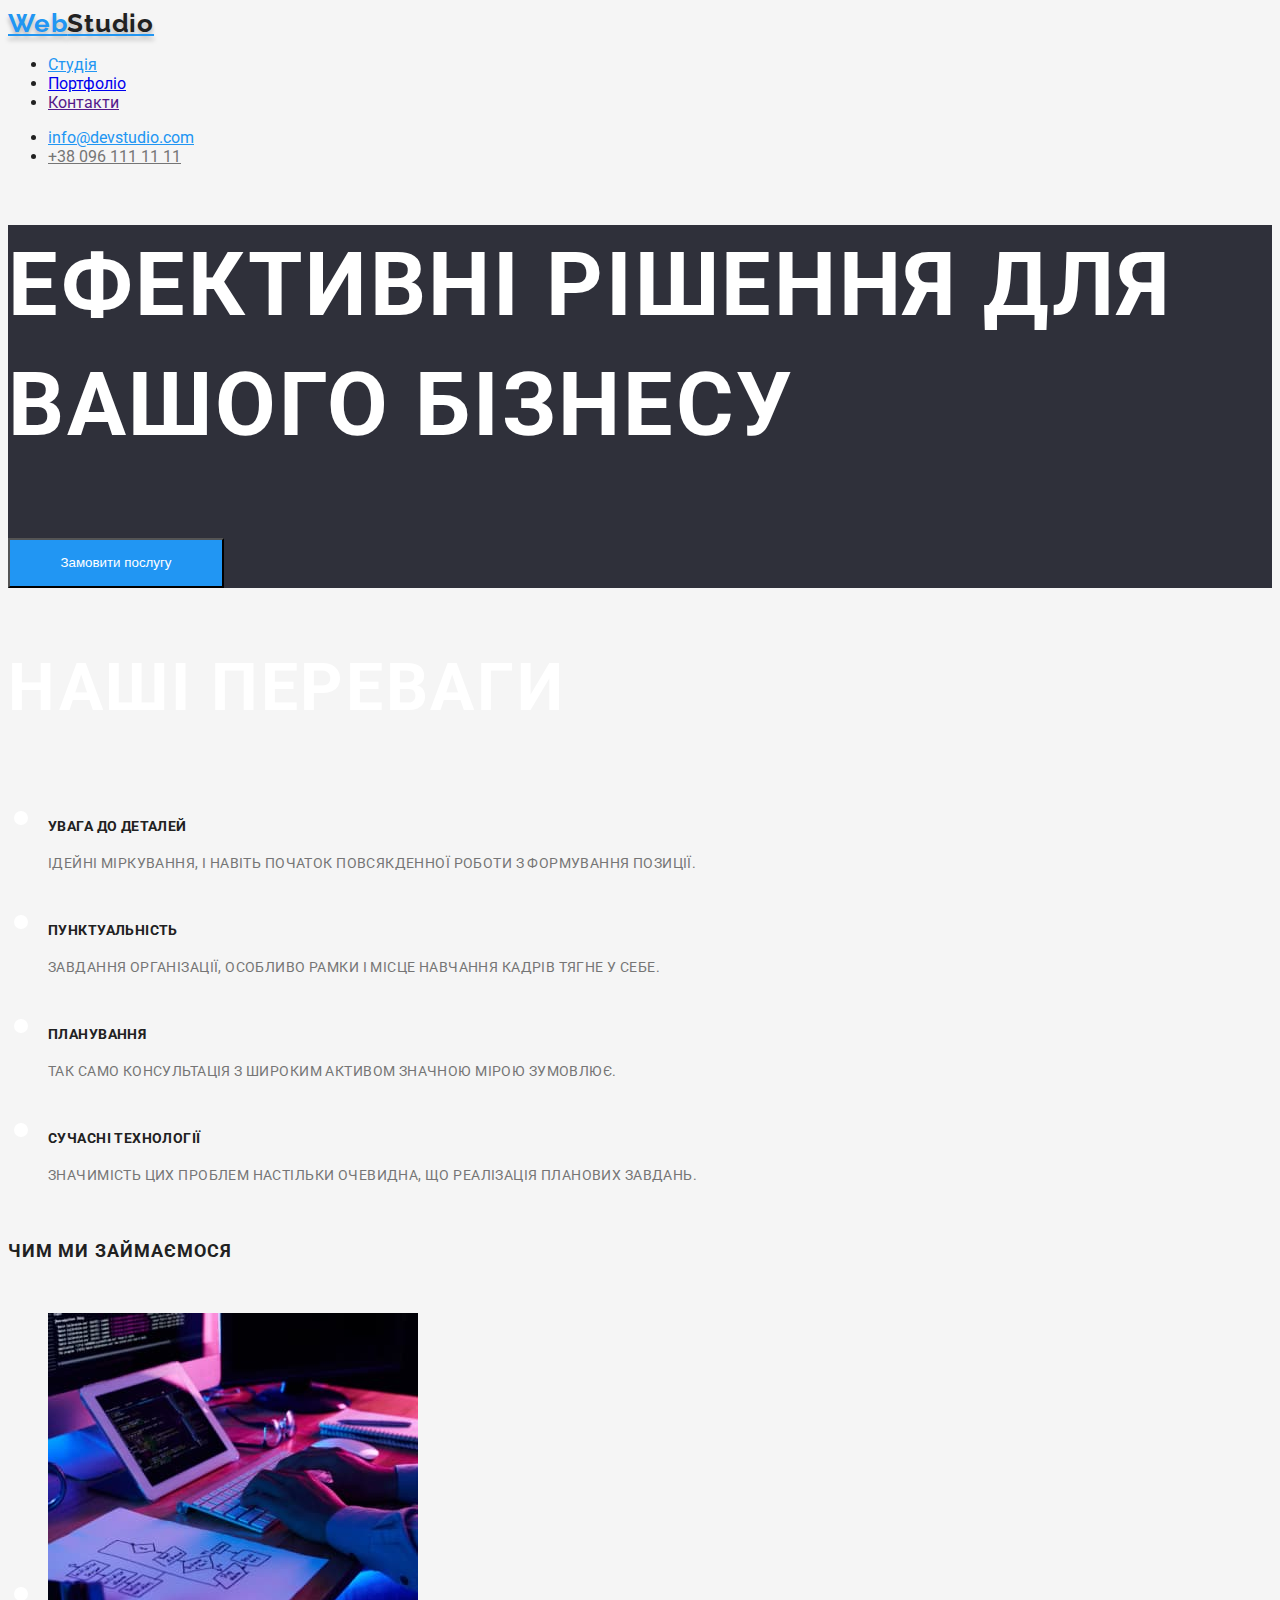
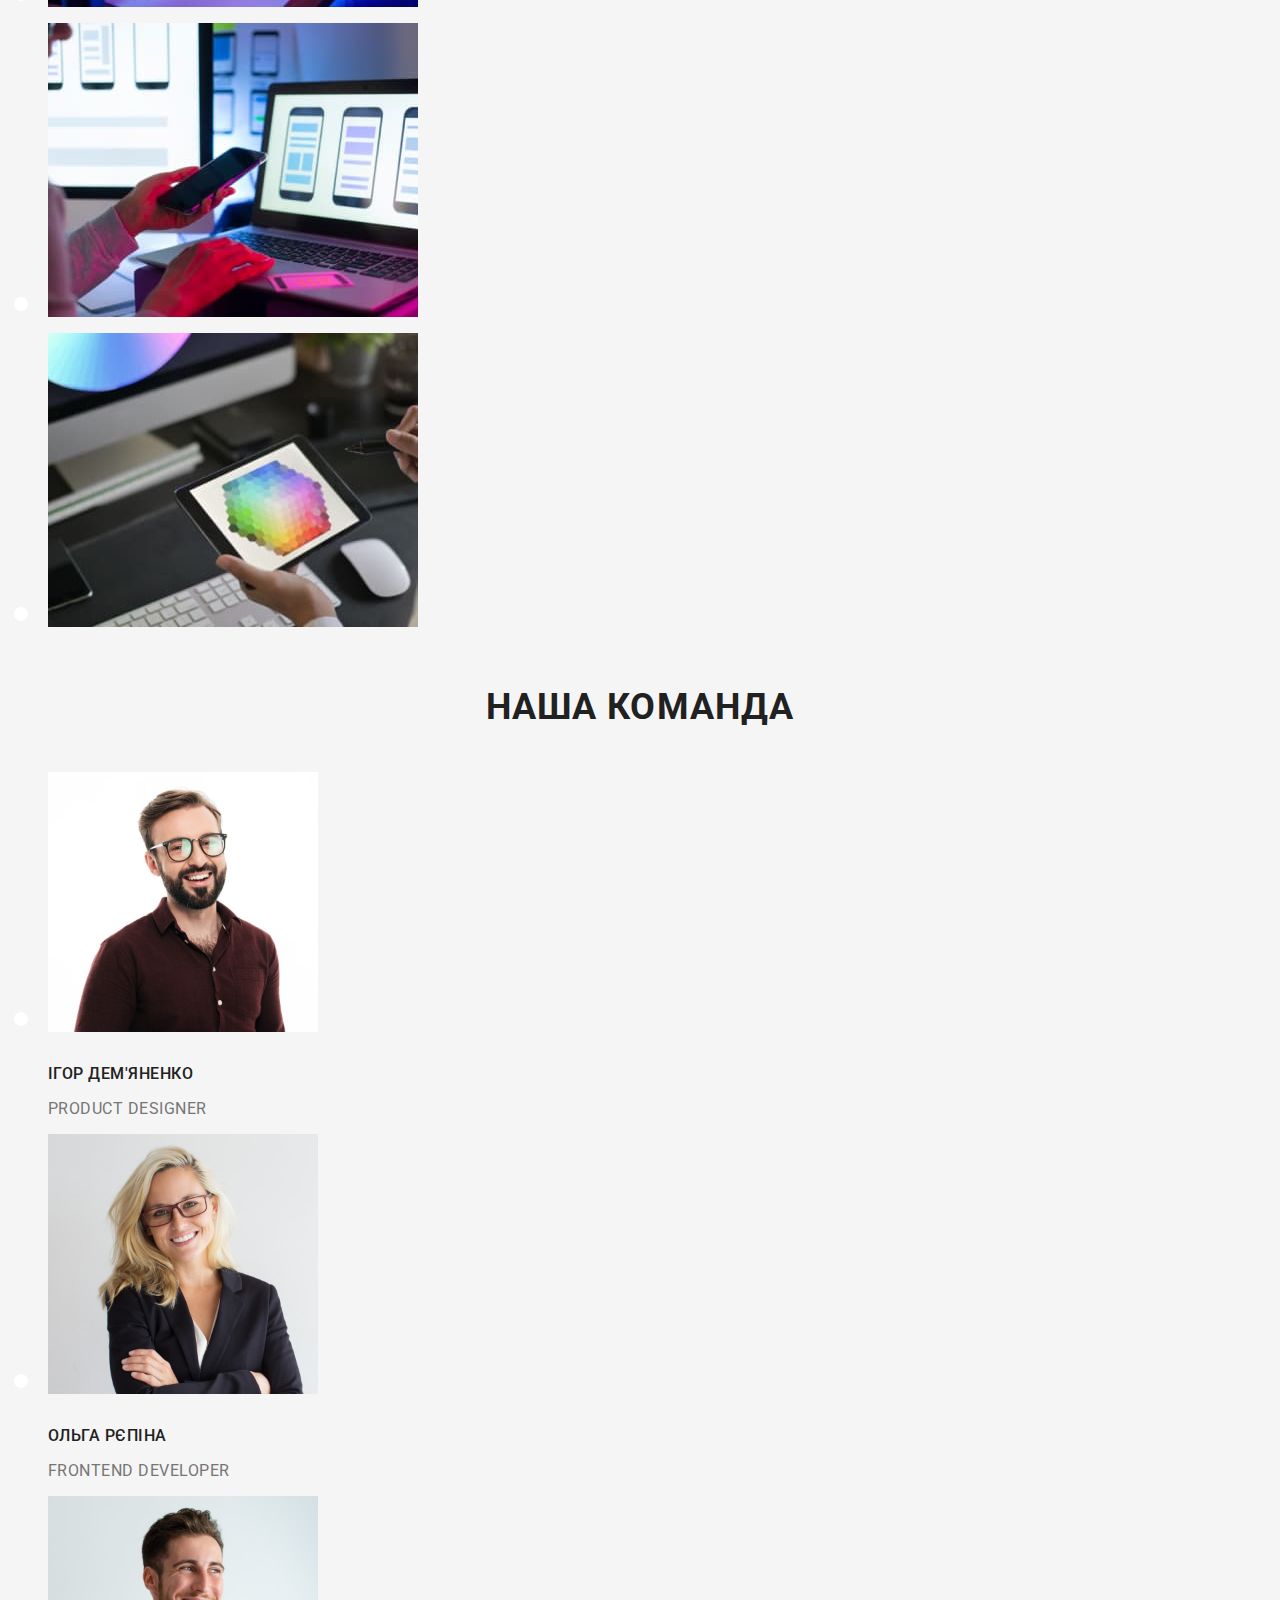
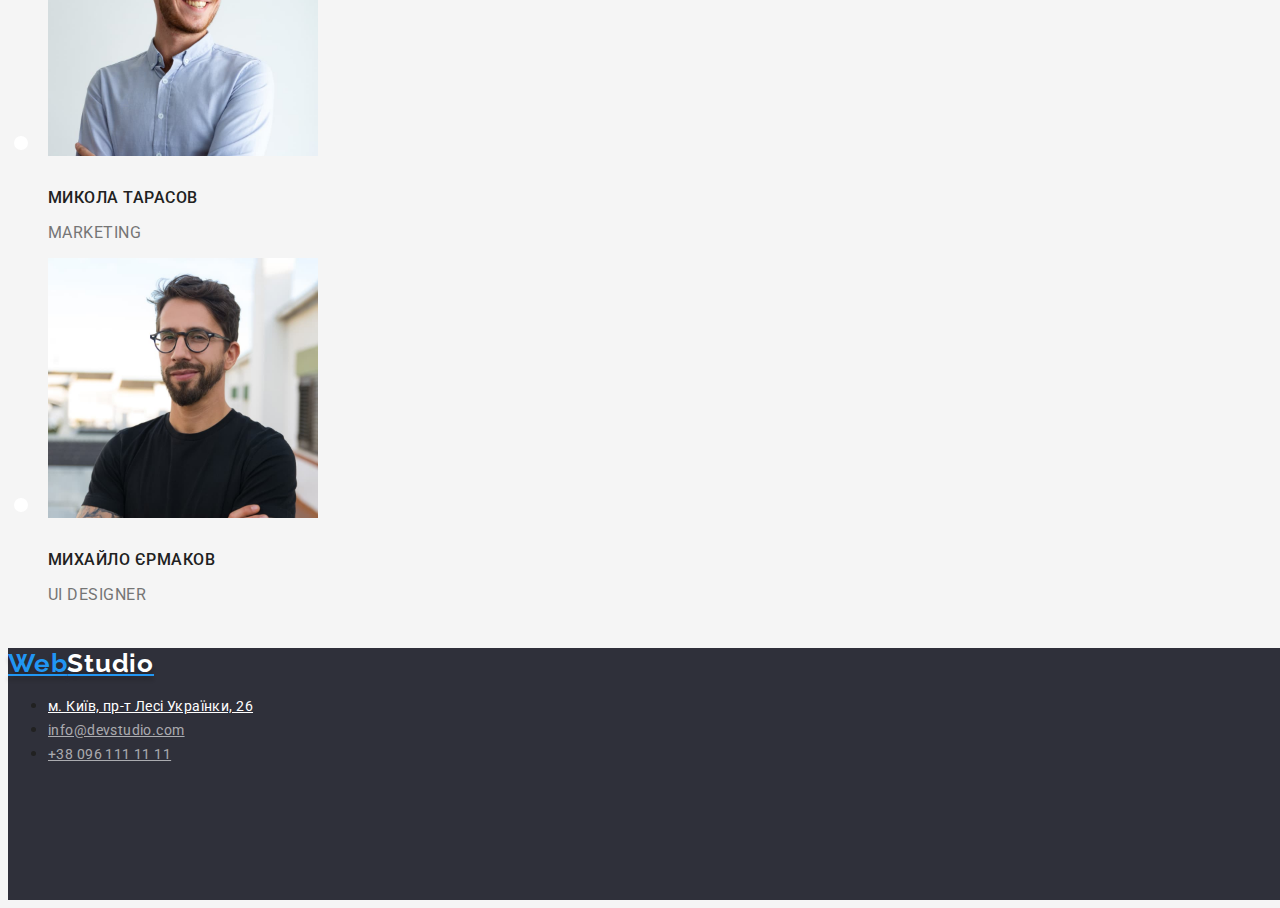
==== index.html @ 94307807 "adds css" ====
<!DOCTYPE html>
<html lang="uk">
  <head>
    <meta charset="UTF-8" />
    <link rel="preconnect" href="https://fonts.googleapis.com" />
    <link rel="preconnect" href="https://fonts.gstatic.com" crossorigin />
    <link
      href="https://fonts.googleapis.com/css2?family=Raleway:wght@700&family=Roboto:wght@400;500;700;900&display=swap"
      rel="stylesheet"
    />
    <meta name="viewport" content="width=device-width, initial-scale=1.0" />
    <title>WebStudio</title>
    <link rel="stylesheet" href="./css/styles.css" />
  </head>

  <body>
    <!--Header-->
    <header class="page-header">
      <nav>
        <a href="" class="logo">Web<span class="studio">Studio</span></a>
        <ul class="site-nav">
          <li><a href="./index.html">Студія</a></li>
          <li><a href="./portfolio.html">Портфоліо</a></li>
          <li><a href="">Контакти</a></li>
        </ul>
      </nav>
      <ul class="auth-nav">
        <li><a href="mailto:info@devstudio.com">info@devstudio.com</a></li>
        <li><a href="tel:+380961111111">+38 096 111 11 11</a></li>
      </ul>
    </header>
    <!--Main-->
    <main>
      <div class="main-background">
        <section class="main">
          <h1>Ефективні рішення для вашого бізнесу</h1>
          <button type="button" class="order-button">Замовити послугу</button>
        </section>
      </div>
      <!--Особливості-->
      <section class="advantages">
        <h2>Наші переваги</h2>
        <ul>
          <li>
            <h3>УВАГА ДО ДЕТАЛЕЙ</h3>
            <p>Ідейні міркування, і навіть початок повсякденної роботи з формування позиції.</p>
          </li>
          <li>
            <h3>ПУНКТУАЛЬНІСТЬ</h3>
            <p>Завдання організації, особливо рамки і місце навчання кадрів тягне у себе.</p>
          </li>
          <li>
            <h3>ПЛАНУВАННЯ</h3>
            <p>Так само консультація з широким активом значною мірою зумовлює.</p>
          </li>
          <li>
            <h3>СУЧАСНІ ТЕХНОЛОГІЇ</h3>
            <p>Значимість цих проблем настільки очевидна, що реалізація планових завдань.</p>
          </li>
        </ul>
      </section>
      <!--Чим ми займаємось-->
      <section class="examples">
        <h2>Чим ми займаємося</h2>
        <ul>
          <li>
            <img src="./images/box1.jpg" alt="фото 1 робота в студії" width="370" />
          </li>
          <li>
            <img src="./images/box2.jpg" alt="фото 2 робота в студії" width="370" />
          </li>
          <li>
            <img src="./images/box3.jpg" alt="фото 3 робота в студії" width="370" />
          </li>
        </ul>
      </section>
      <!--Наша команда-->
      <section class="staff">
        <h2>Наша команда</h2>
        <ul>
          <li>
            <img src="./images/person1.jpg" alt="фото співробітника" width="270" />
            <h3>Ігор Дем'яненко</h3>
            <p>Product Designer</p>
          </li>
          <li>
            <img src="./images/person2.jpg" alt="фото співробітника" width="270" />
            <h3>Ольга Рєпіна</h3>
            <p>Frontend Developer</p>
          </li>
          <li>
            <img src="./images/person3.jpg" alt="фото співробітника" width="270" />
            <h3>Микола Тарасов</h3>
            <p>Marketing</p>
          </li>
          <li>
            <img src="./images/person4.jpg" alt="фото співробітника" width="270" />
            <h3>Михайло Єрмаков</h3>
            <p>UI Designer</p>
          </li>
        </ul>
      </section>
    </main>
    <footer class="page-footer">
      <a href="" class="logo">Web<span class="studio">Studio</span></a>
      <address>
        <ul>
          <li>
            <a
              href="https://www.google.com/maps/d/u/0/viewer?mid=10uSM3H-mIU3GznYo2szRIEphczw&hl=en_US&ll=50.42732700000001%2C30.538092&z=17"
              class="place"
              >м. Київ, пр-т Лесі Українки, 26</a
            >
          </li>
          <li><a href="mailto:info@devstudio.com" class="email">info@devstudio.com</a></li>
          <li><a href="tel:+380961111111" class="phone">+38 096 111 11 11</a></li>
        </ul>
      </address>
    </footer>
  </body>
</html>
---- css/styles.css ----
body {
    font-family: Roboto;
    color:#212121;
    background-color: #F5F5F5;
}
.logo {
        width: 145px;
        height: 31px;
        left: 215px;
        top: 24px;
        font-family: 'Raleway';
        font-style: normal;
        font-weight: 700;
        font-size: 26px;
        line-height: 31px;
        letter-spacing: 0.03em;
        color: #2196F3;
        text-shadow: 0px 4px 4px rgba(0, 0, 0, 0.25);
}
.page-header .studio {
    color: #212121;
}
.page-footer .studio {
    color: #FFFFFF;
}
.site-nav [href="./index.html"] {
    color: #2196F3;
}
.auth-nav [href="mailto:info@devstudio.com"] {
        color: #2196F3;
}
.auth-nav [href="tel:+380961111111"] {
    color: #757575;
}
main {
        font-style: normal;
        font-weight: 900;
        font-size: 44px;
        line-height: 1.36;
        letter-spacing: 0.06em;
        text-transform: uppercase;
        color: #FFFFFF;      
}
.order-button {
        width: 216px;
        height: 50px;
        background-color: #2196F3;
        color: #ffffff;
}
.main-background {
        background: #2F303A;
}
.advantages h3 {
    font-style: normal;
    font-weight: 700;
    font-size: 14px;
    line-height: 1.14;
    letter-spacing: 0.03em;
    text-transform: uppercase;
    color: #212121;
}
.advantages p {
        font-style: normal;
        font-weight: 400;
        font-size: 14px;
        line-height: 2;
        letter-spacing: 0.03em;
        color: #757575;
}
.examples h2 {
        font-style: normal;
        font-weight: 700;
        font-size: 36px;
        line-height: 1.17;
        letter-spacing: 0.03em;
        color: #212121;
}
.staff h2 {
        font-style: normal;
        font-weight: 700;
        font-size: 36px;
        line-height: 1.17;
        text-align: center;
        letter-spacing: 0.03em;
        color: #212121;
}
.staff h3 {
        font-style: normal;
        font-weight: 500;
        font-size: 16px;
        line-height: 1.19;
        letter-spacing: 0.03em;
        color: #212121;
}
.staff p {
        font-style: normal;
        font-weight: 400;
        font-size: 16px;
        line-height: 1.19;
        letter-spacing: 0.03em;
        color: #757575;
}
.page-footer .place {
            font-style: normal;
            font-weight: 400;
            font-size: 14px;
            line-height: 1.71;
            letter-spacing: 0.03em;
            color: #FFFFFF;
}
.page-footer .email {
        font-style: normal;
        font-weight: 400;
        font-size: 14px;
        line-height: 1.71;
        letter-spacing: 0.03em;
        color: rgba(255, 255, 255, 0.6);
}
.page-footer .phone {
        font-style: normal;
        font-weight: 400;
        font-size: 14px;
        line-height: 1.71;
        letter-spacing: 0.03em;
        color: rgba(255, 255, 255, 0.6);
}
footer {
        width: 1600px;
        height: 252px;
        left: 0px;
        top: 2094px;
        background-color: #2F303A;
}
.filters {
        font-style: normal;
        font-weight: 500;
        font-size: 16px;
        line-height: 1.63;
        letter-spacing: 0.03em;
        color: #212121;
        background-color: #F5F4FA
}
.filter-1 {
    color: #FFFFFF;
    background-color: #2196F3;
}
.portfolio-body {
    background-color: #F5F5F5;
}
.examples h2 {
        font-style: normal;
        font-weight: 700;
        font-size: 18px;
        line-height: 2;
        letter-spacing: 0.06em;
        color: #212121;
}
.examples p {
font-family: 'Roboto';
    font-style: normal;
    font-weight: 400;
    font-size: 16px;
    line-height: 1.88;
    letter-spacing: 0.03em;
    color: #757575;
}
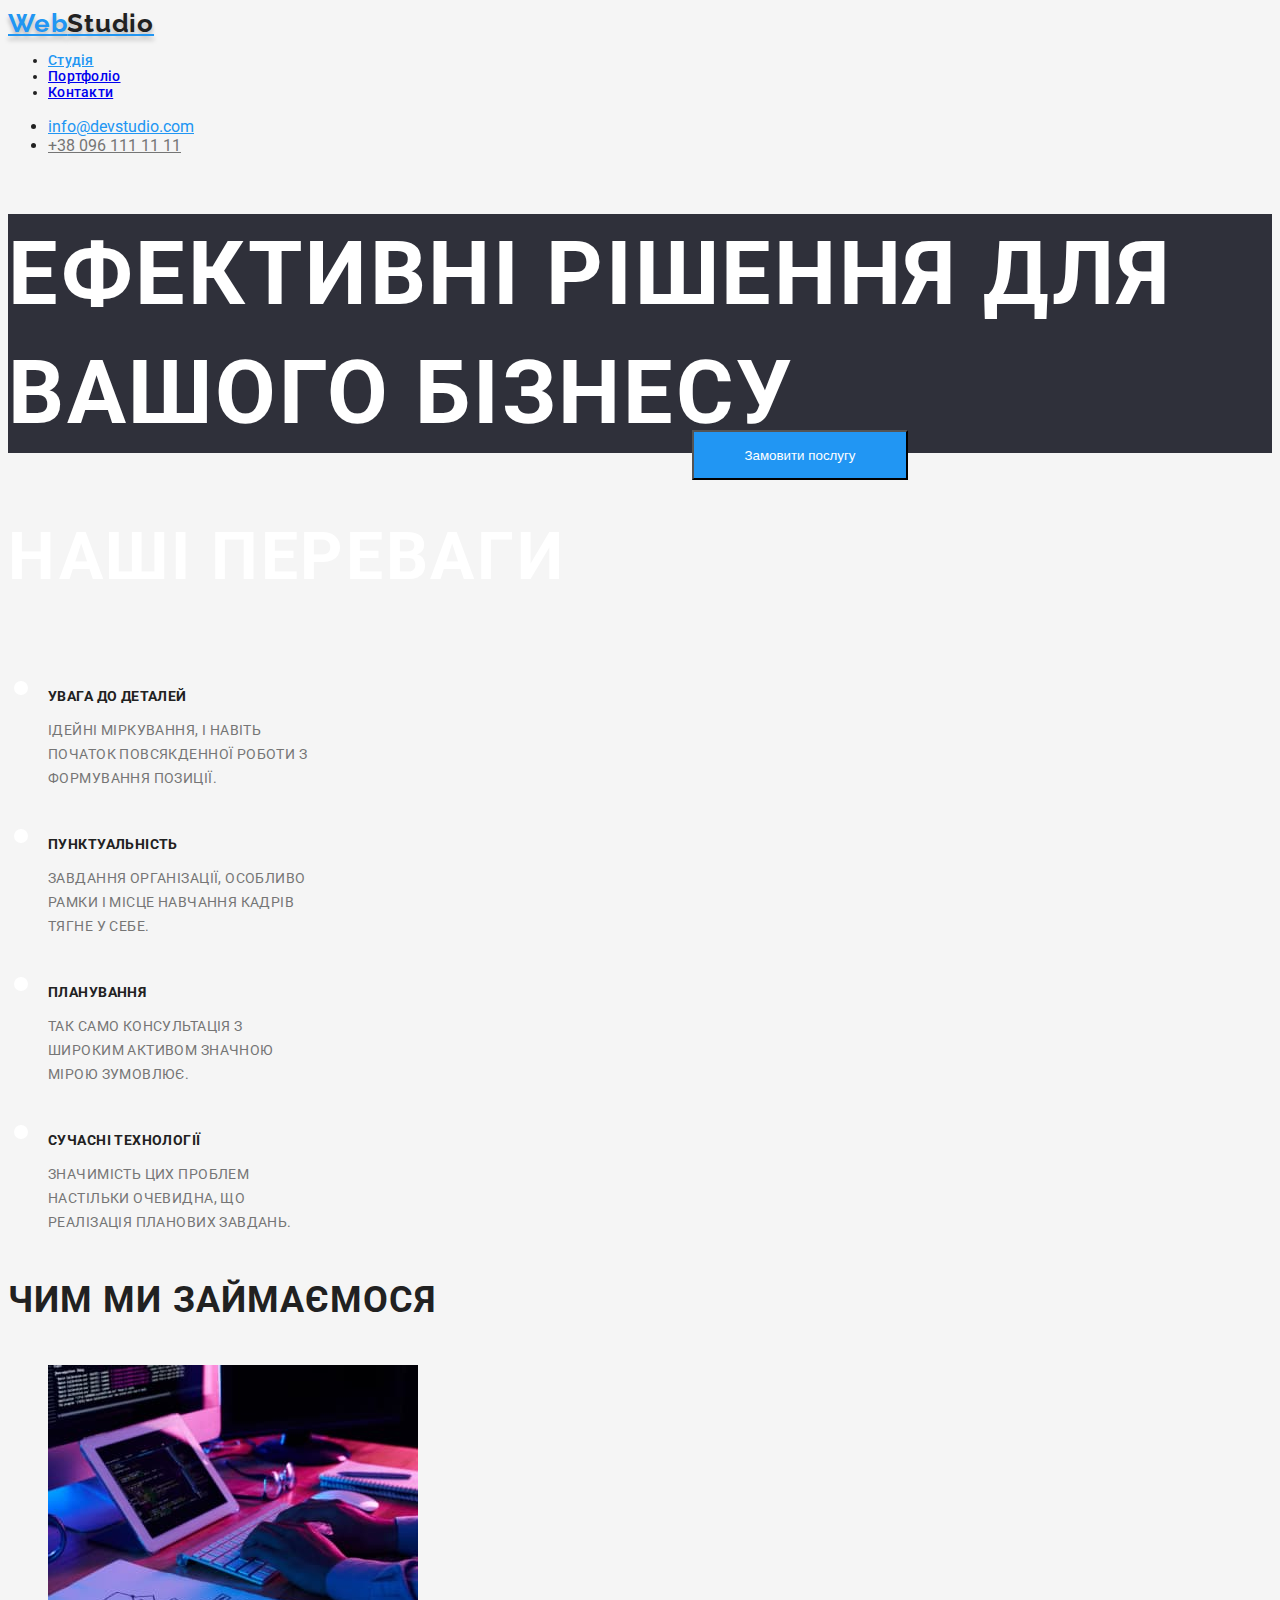
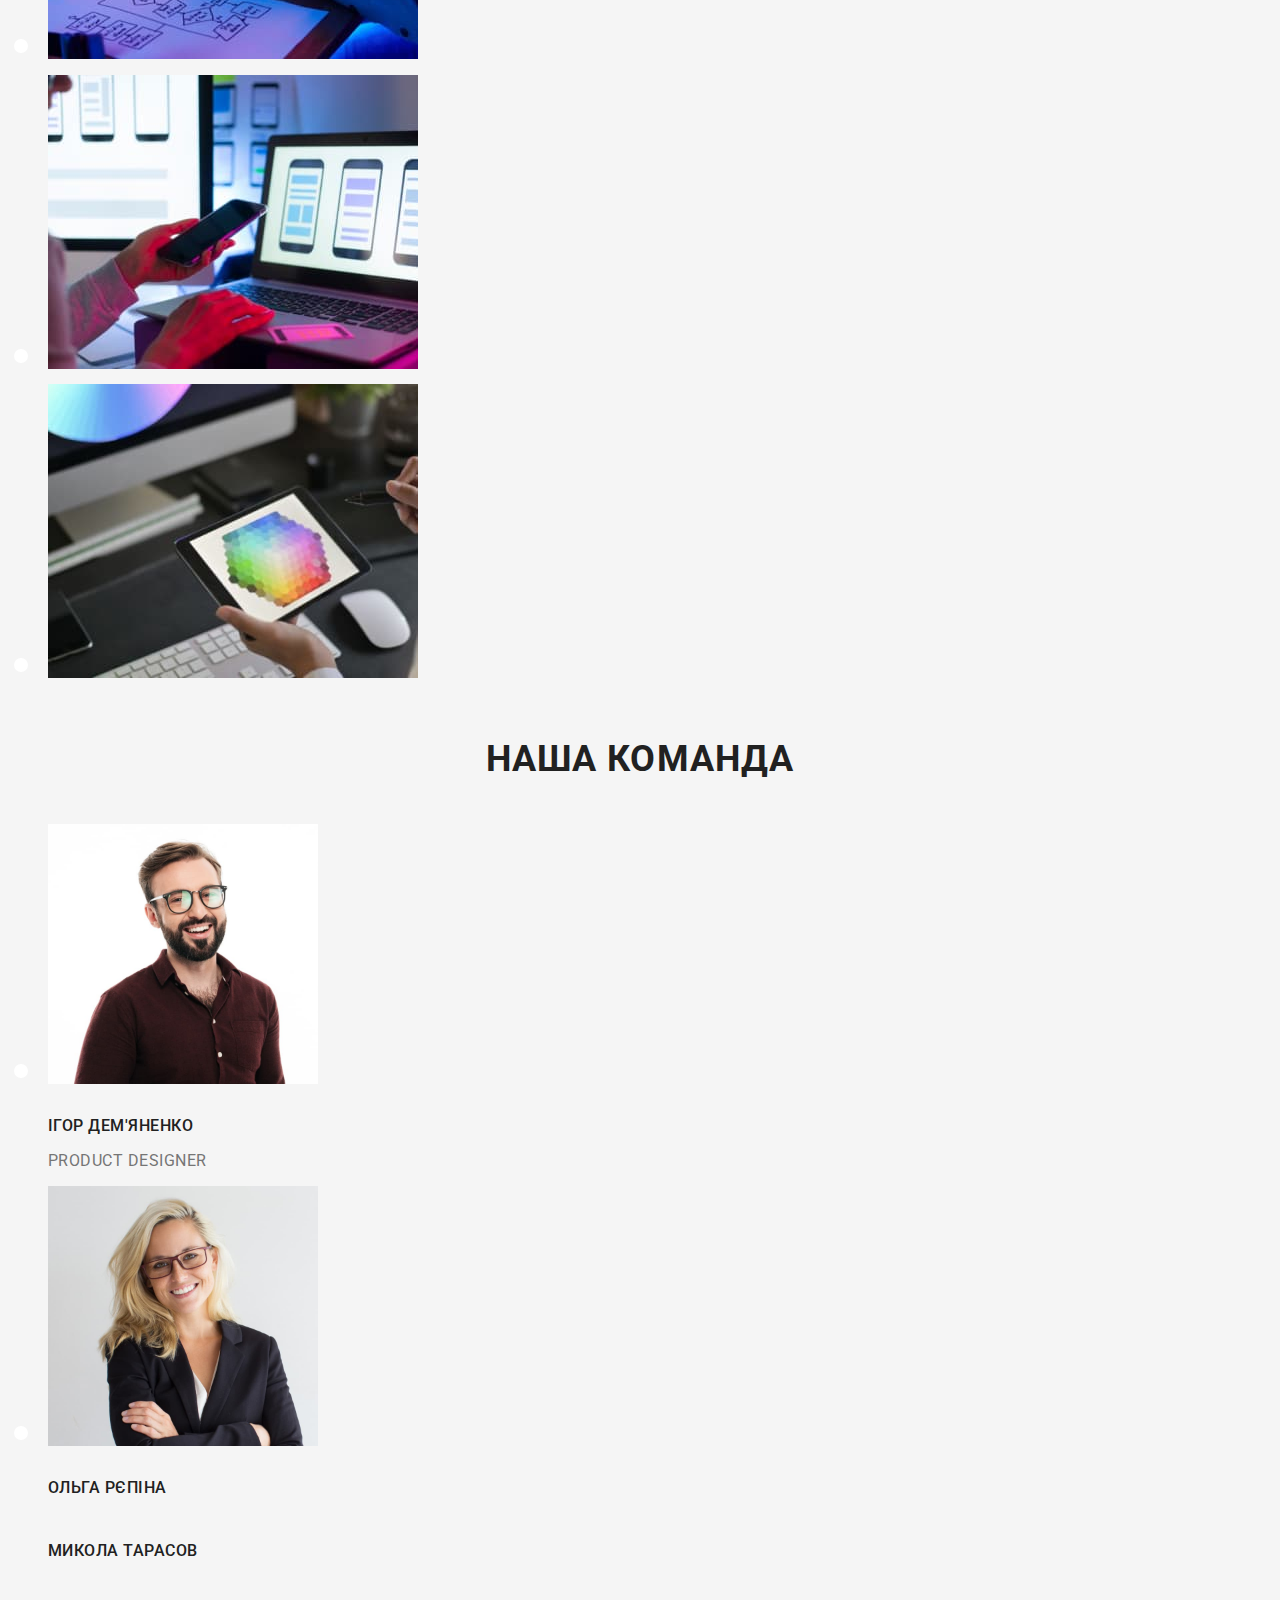
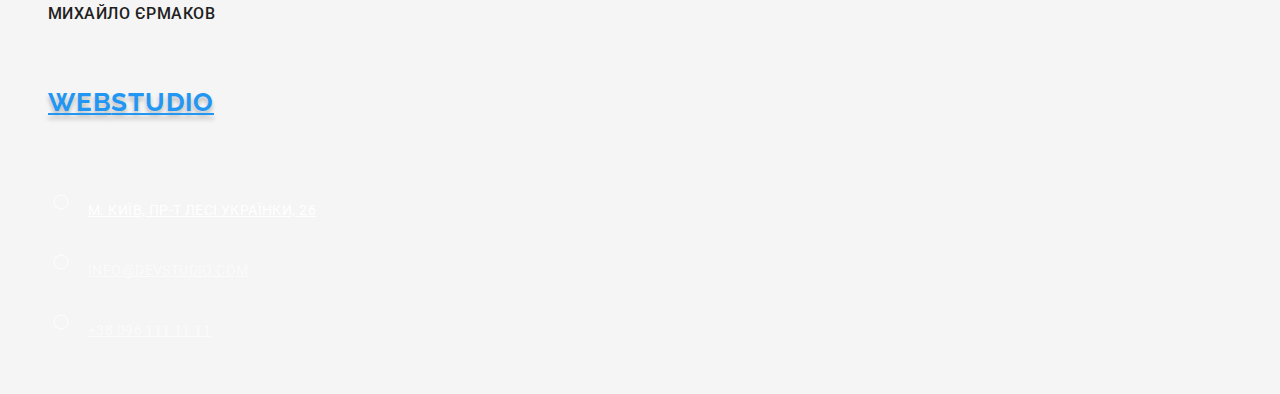
==== commit 8e45f247: "updates" ====
--- a/index.html
+++ b/index.html
@@ -19,90 +19,113 @@
       <nav>
         <a href="" class="logo">Web<span class="studio">Studio</span></a>
         <ul class="site-nav">
-          <li><a href="./index.html">Студія</a></li>
-          <li><a href="./portfolio.html">Портфоліо</a></li>
-          <li><a href="">Контакти</a></li>
+          <li><a href="./index.html" class="site-nav1">Студія</a></li>
+          <li><a href="./portfolio.html" class="site-nav2">Портфоліо</a></li>
+          <li><a href="./" class="site-nav3">Контакти</a></li>
         </ul>
       </nav>
-      <ul class="auth-nav">
-        <li><a href="mailto:info@devstudio.com">info@devstudio.com</a></li>
-        <li><a href="tel:+380961111111">+38 096 111 11 11</a></li>
+      <ul>
+        <li><a href="mailto:info@devstudio.com" class="auth-navm">info@devstudio.com</a></li>
+        <li><a href="tel:+380961111111" class="auth-navt">+38 096 111 11 11</a></li>
       </ul>
     </header>
     <!--Main-->
     <main>
       <div class="main-background">
-        <section class="main">
-          <h1>Ефективні рішення для вашого бізнесу</h1>
+        <section>
+          <h1 class="main">Ефективні рішення для вашого бізнесу</h1>
           <button type="button" class="order-button">Замовити послугу</button>
         </section>
       </div>
       <!--Особливості-->
-      <section class="advantages">
+      <section>
         <h2>Наші переваги</h2>
         <ul>
           <li>
-            <h3>УВАГА ДО ДЕТАЛЕЙ</h3>
-            <p>Ідейні міркування, і навіть початок повсякденної роботи з формування позиції.</p>
+            <h3 class="advantages">УВАГА ДО ДЕТАЛЕЙ</h3>
+            <p class="advantages-description">
+              Ідейні міркування, і навіть початок повсякденної роботи з формування позиції.
+            </p>
           </li>
           <li>
-            <h3>ПУНКТУАЛЬНІСТЬ</h3>
-            <p>Завдання організації, особливо рамки і місце навчання кадрів тягне у себе.</p>
+            <h3 class="advantages">ПУНКТУАЛЬНІСТЬ</h3>
+            <p class="advantages-description">
+              Завдання організації, особливо рамки і місце навчання кадрів тягне у себе.
+            </p>
           </li>
           <li>
-            <h3>ПЛАНУВАННЯ</h3>
-            <p>Так само консультація з широким активом значною мірою зумовлює.</p>
+            <h3 class="advantages">ПЛАНУВАННЯ</h3>
+            <p class="advantages-description">
+              Так само консультація з широким активом значною мірою зумовлює.
+            </p>
           </li>
           <li>
-            <h3>СУЧАСНІ ТЕХНОЛОГІЇ</h3>
-            <p>Значимість цих проблем настільки очевидна, що реалізація планових завдань.</p>
+            <h3 class="advantages">СУЧАСНІ ТЕХНОЛОГІЇ</h3>
+            <p class="advantages-description">
+              Значимість цих проблем настільки очевидна, що реалізація планових завдань.
+            </p>
           </li>
         </ul>
       </section>
       <!--Чим ми займаємось-->
-      <section class="examples">
-        <h2>Чим ми займаємося</h2>
+      <section>
+        <h2 class="examples">Чим ми займаємося</h2>
         <ul>
           <li>
-            <img src="./images/box1.jpg" alt="фото 1 робота в студії" width="370" />
+            <img
+              src="./images/box1.jpg"
+              alt="фото 1 робота в студії"
+              width="370"
+              class="example1"
+            />
           </li>
           <li>
-            <img src="./images/box2.jpg" alt="фото 2 робота в студії" width="370" />
+            <img
+              src="./images/box2.jpg"
+              alt="фото 2 робота в студії"
+              width="370"
+              class="example2"
+            />
           </li>
           <li>
-            <img src="./images/box3.jpg" alt="фото 3 робота в студії" width="370" />
+            <img
+              src="./images/box3.jpg"
+              alt="фото 3 робота в студії"
+              width="370"
+              class="example3"
+            />
           </li>
         </ul>
       </section>
       <!--Наша команда-->
-      <section class="staff">
-        <h2>Наша команда</h2>
+      <section>
+        <h2 class="staff">Наша команда</h2>
         <ul>
           <li>
             <img src="./images/person1.jpg" alt="фото співробітника" width="270" />
-            <h3>Ігор Дем'яненко</h3>
-            <p>Product Designer</p>
+            <h3 class="staff-name">Ігор Дем'яненко</h3>
+            <p class="staff-position">Product Designer</p>
           </li>
           <li>
             <img src="./images/person2.jpg" alt="фото співробітника" width="270" />
-            <h3>Ольга Рєпіна</h3>
-            <p>Frontend Developer</p>
+            <h3 class="staff-name">Ольга Рєпіна</h3>
+            <p class="staff-position>Frontend Developer</p>
           </li>
           <li>
             <img src="./images/person3.jpg" alt="фото співробітника" width="270" />
-            <h3>Микола Тарасов</h3>
-            <p>Marketing</p>
+            <h3 class="staff-name">Микола Тарасов</h3>
+            <p class="staff-position>Marketing</p>
           </li>
           <li>
             <img src="./images/person4.jpg" alt="фото співробітника" width="270" />
-            <h3>Михайло Єрмаков</h3>
-            <p>UI Designer</p>
+            <h3 class="staff-name">Михайло Єрмаков</h3>
+            <p class="staff-position>UI Designer</p>
           </li>
         </ul>
       </section>
     </main>
     <footer class="page-footer">
-      <a href="" class="logo">Web<span class="studio">Studio</span></a>
+      <a href="./" class="logo">Web<span class="studio">Studio</span></a>
       <address>
         <ul>
           <li>
--- a/css/styles.css
+++ b/css/styles.css
@@ -3,6 +3,7 @@
     color:#212121;
     background-color: #F5F5F5;
 }
+/*Навігація*/
 .logo {
         width: 145px;
         height: 31px;
@@ -20,18 +21,25 @@
 .page-header .studio {
     color: #212121;
 }
-.page-footer .studio {
-    color: #FFFFFF;
+.site-nav {
+        font-style: normal;
+                font-weight: 500;
+                font-size: 14px;
+                line-height: 1.14;
+                letter-spacing: 0.02em;
+                color: #212121;
 }
-.site-nav [href="./index.html"] {
+.site-nav1 {
     color: #2196F3;
 }
-.auth-nav [href="mailto:info@devstudio.com"] {
+/*Контакти*/
+.auth-navm {
         color: #2196F3;
 }
-.auth-nav [href="tel:+380961111111"] {
+.auth-navt {
     color: #757575;
 }
+/*Головна сторінка*/
 main {
         font-style: normal;
         font-weight: 900;
@@ -42,32 +50,43 @@
         color: #FFFFFF;      
 }
 .order-button {
+position: absolute;
         width: 216px;
         height: 50px;
+        left: 692px;
+        top: 430px;
         background-color: #2196F3;
         color: #ffffff;
 }
 .main-background {
         background: #2F303A;
 }
-.advantages h3 {
-    font-style: normal;
-    font-weight: 700;
-    font-size: 14px;
-    line-height: 1.14;
-    letter-spacing: 0.03em;
-    text-transform: uppercase;
-    color: #212121;
+.advantages {
+        width: 270px;
+        height: 16px;
+        left: 215px;
+        top: 774px;
+        font-style: normal;
+        font-weight: 700;
+        font-size: 14px;
+        line-height: 1.14;
+        letter-spacing: 0.03em;
+        text-transform: uppercase;
+        color: #212121;
 }
-.advantages p {
-        font-style: normal;
-        font-weight: 400;
-        font-size: 14px;
-        line-height: 2;
-        letter-spacing: 0.03em;
-        color: #757575;
+.advantages-description {
+        width: 270px;
+                height: 72px;
+                left: 215px;
+                top: 800px;
+                font-style: normal;
+                font-weight: 400;
+                font-size: 14px;
+                line-height: 1.71;
+                letter-spacing: 0.03em;
+                color: #757575;
 }
-.examples h2 {
+.examples {
         font-style: normal;
         font-weight: 700;
         font-size: 36px;
@@ -75,7 +94,7 @@
         letter-spacing: 0.03em;
         color: #212121;
 }
-.staff h2 {
+.staff {
         font-style: normal;
         font-weight: 700;
         font-size: 36px;
@@ -84,7 +103,7 @@
         letter-spacing: 0.03em;
         color: #212121;
 }
-.staff h3 {
+.staff-name {
         font-style: normal;
         font-weight: 500;
         font-size: 16px;
@@ -92,7 +111,7 @@
         letter-spacing: 0.03em;
         color: #212121;
 }
-.staff p {
+.staff-position {
         font-style: normal;
         font-weight: 400;
         font-size: 16px;
@@ -100,7 +119,11 @@
         letter-spacing: 0.03em;
         color: #757575;
 }
-.page-footer .place {
+/*Footer*/
+.page-footer .studio {
+        color: #FFFFFF;
+}
+.place {
             font-style: normal;
             font-weight: 400;
             font-size: 14px;
@@ -108,7 +131,7 @@
             letter-spacing: 0.03em;
             color: #FFFFFF;
 }
-.page-footer .email {
+ .email {
         font-style: normal;
         font-weight: 400;
         font-size: 14px;
@@ -116,7 +139,7 @@
         letter-spacing: 0.03em;
         color: rgba(255, 255, 255, 0.6);
 }
-.page-footer .phone {
+.phone {
         font-style: normal;
         font-weight: 400;
         font-size: 14px;
@@ -124,13 +147,14 @@
         letter-spacing: 0.03em;
         color: rgba(255, 255, 255, 0.6);
 }
-footer {
+.page-footer {
+        background-color: #2F303A;
         width: 1600px;
         height: 252px;
         left: 0px;
-        top: 2094px;
-        background-color: #2F303A;
+        top: 2094px;     
 }
+/*Portfolio*/
 .filters {
         font-style: normal;
         font-weight: 500;
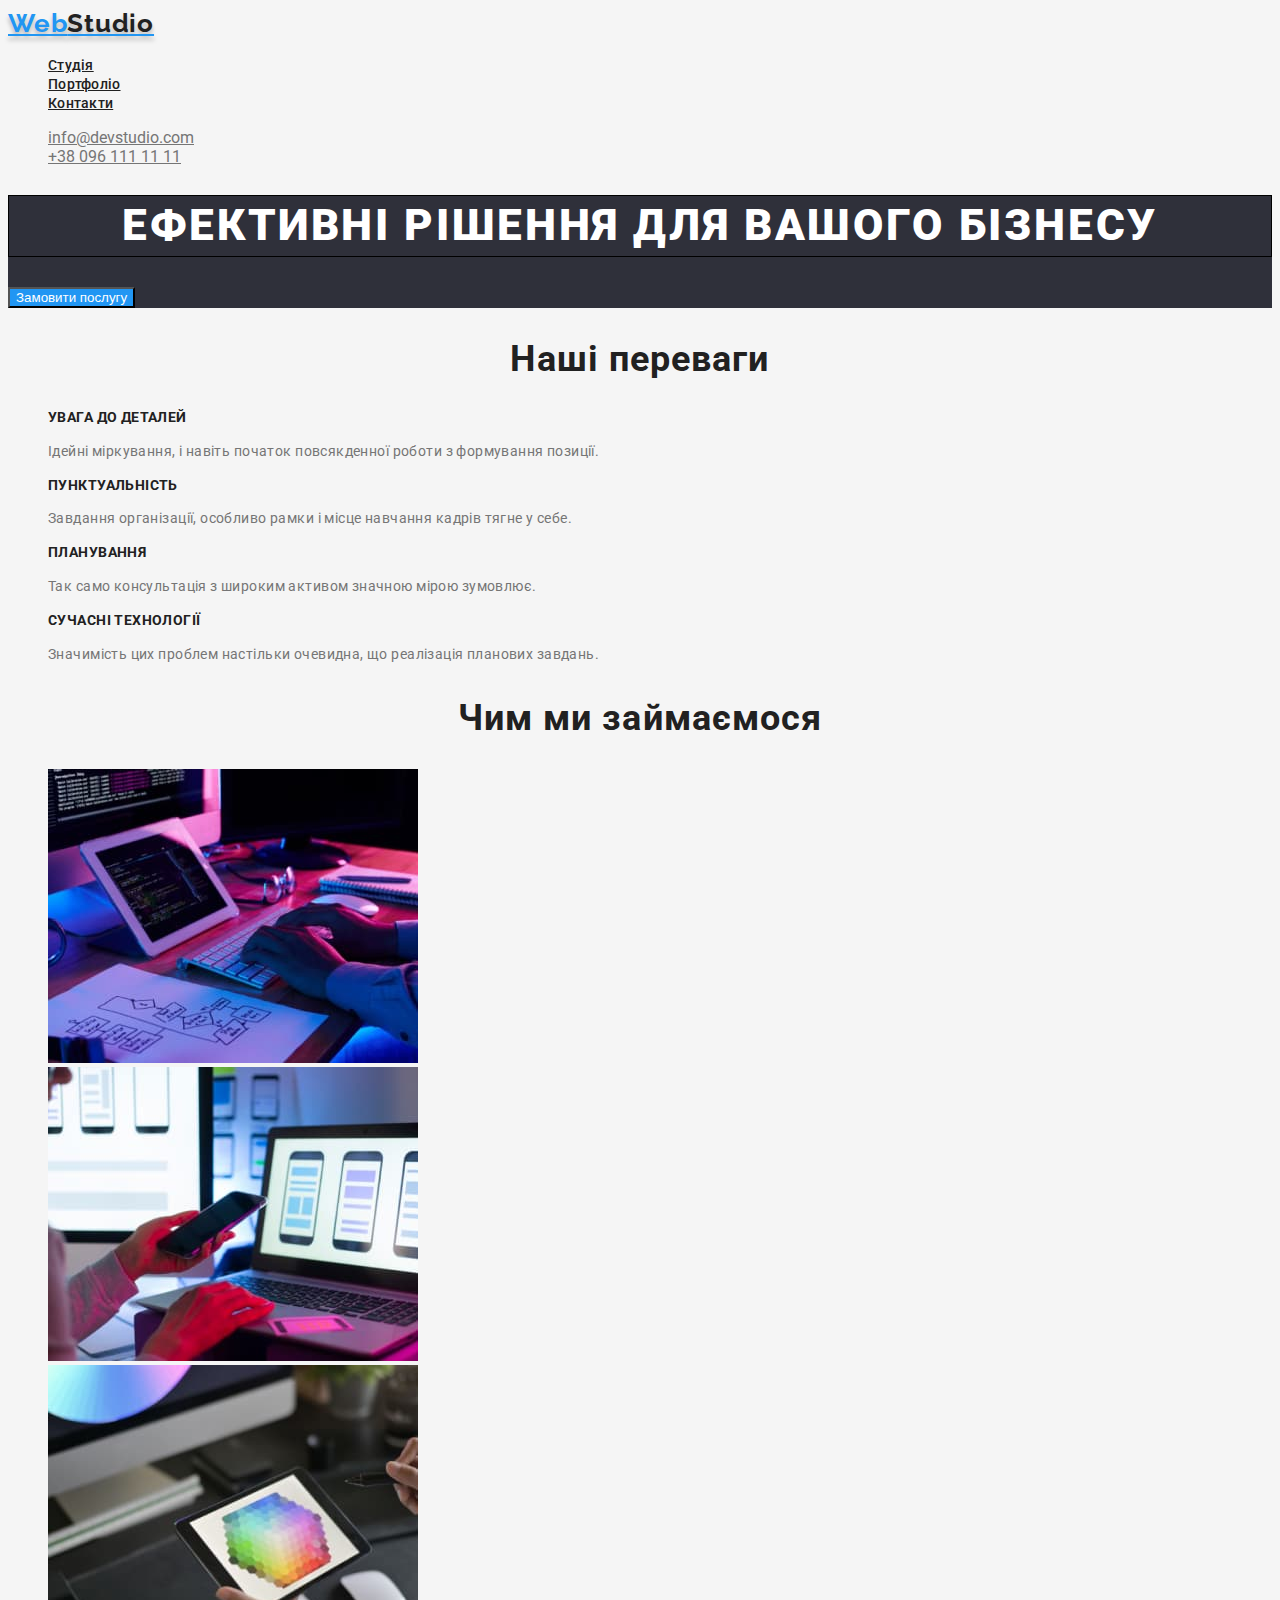
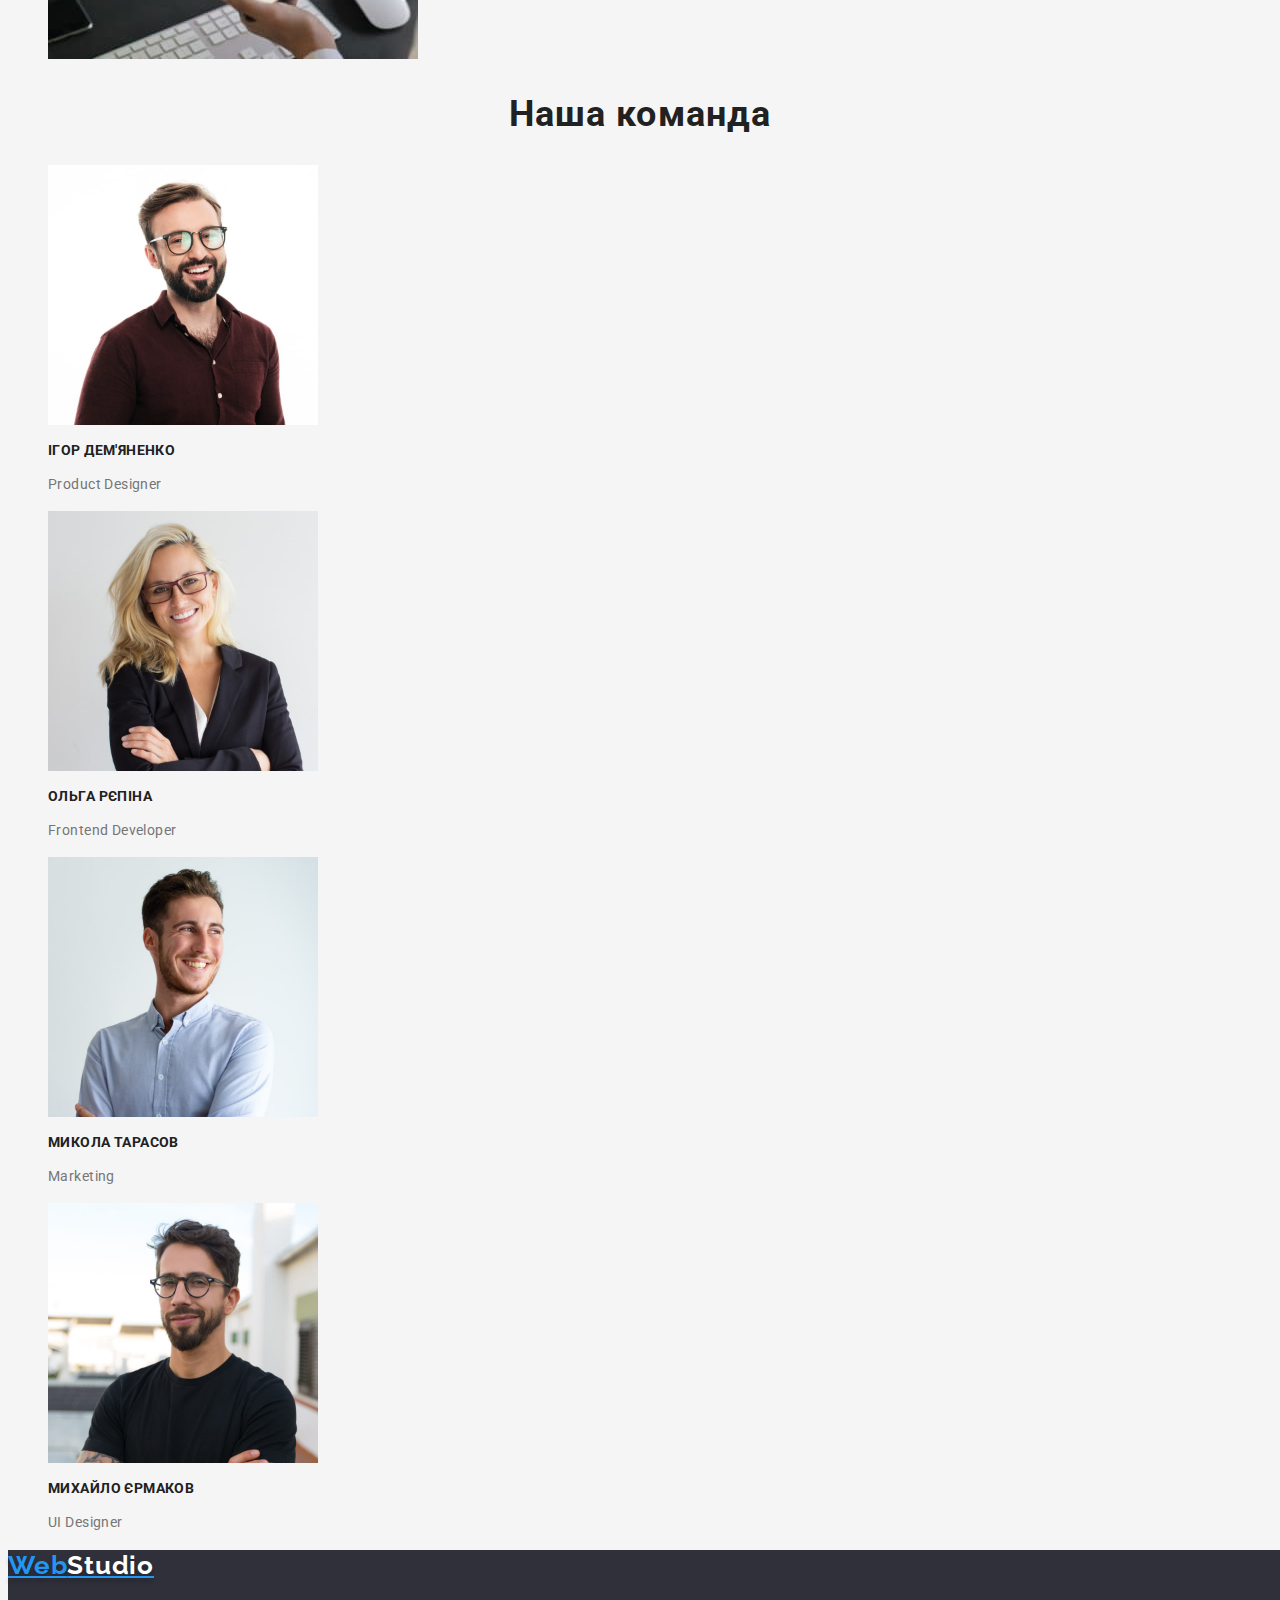
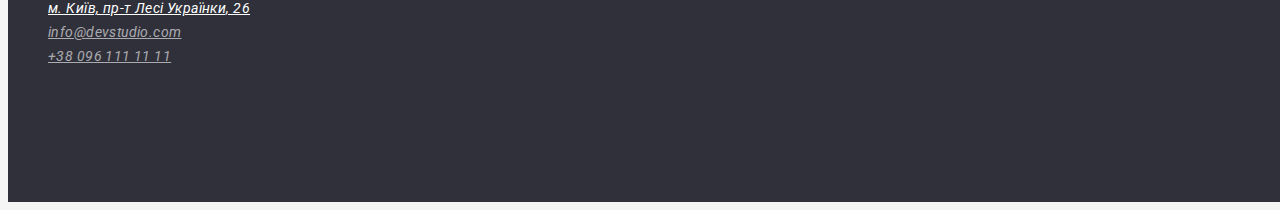
==== commit 5faf98e0: "updates" ====
--- a/index.html
+++ b/index.html
@@ -19,59 +19,61 @@
       <nav>
         <a href="" class="logo">Web<span class="studio">Studio</span></a>
         <ul class="site-nav">
-          <li><a href="./index.html" class="site-nav1">Студія</a></li>
-          <li><a href="./portfolio.html" class="site-nav2">Портфоліо</a></li>
-          <li><a href="./" class="site-nav3">Контакти</a></li>
+          <li class="list"><a href="./index.html" class="link">Студія</a></li>
+          <li class="list"><a href="./portfolio.html" class="link">Портфоліо</a></li>
+          <li class="list"><a href="./" class="link">Контакти</a></li>
         </ul>
       </nav>
       <ul>
-        <li><a href="mailto:info@devstudio.com" class="auth-navm">info@devstudio.com</a></li>
-        <li><a href="tel:+380961111111" class="auth-navt">+38 096 111 11 11</a></li>
+        <li class="list">
+          <a href="mailto:info@devstudio.com" class="auth-nav">info@devstudio.com</a>
+        </li>
+        <li class="list"><a href="tel:+380961111111" class="auth-nav">+38 096 111 11 11</a></li>
       </ul>
     </header>
     <!--Main-->
     <main>
       <div class="main-background">
-        <section>
-          <h1 class="main">Ефективні рішення для вашого бізнесу</h1>
+        <section class="section">
+          <h1 class="main-title">Ефективні рішення для вашого бізнесу</h1>
           <button type="button" class="order-button">Замовити послугу</button>
         </section>
       </div>
       <!--Особливості-->
-      <section>
-        <h2>Наші переваги</h2>
+      <section class="section">
+        <h2 class="section-title">Наші переваги</h2>
         <ul>
-          <li>
-            <h3 class="advantages">УВАГА ДО ДЕТАЛЕЙ</h3>
-            <p class="advantages-description">
+          <li class="list">
+            <h3 class="section-subtitle">УВАГА ДО ДЕТАЛЕЙ</h3>
+            <p class="section-text">
               Ідейні міркування, і навіть початок повсякденної роботи з формування позиції.
             </p>
           </li>
-          <li>
-            <h3 class="advantages">ПУНКТУАЛЬНІСТЬ</h3>
-            <p class="advantages-description">
+          <li class="list">
+            <h3 class="section-subtitle">ПУНКТУАЛЬНІСТЬ</h3>
+            <p class="section-text">
               Завдання організації, особливо рамки і місце навчання кадрів тягне у себе.
             </p>
           </li>
-          <li>
-            <h3 class="advantages">ПЛАНУВАННЯ</h3>
-            <p class="advantages-description">
+          <li class="list">
+            <h3 class="section-subtitle">ПЛАНУВАННЯ</h3>
+            <p class="section-text">
               Так само консультація з широким активом значною мірою зумовлює.
             </p>
           </li>
-          <li>
-            <h3 class="advantages">СУЧАСНІ ТЕХНОЛОГІЇ</h3>
-            <p class="advantages-description">
+          <li class="list">
+            <h3 class="section-subtitle">СУЧАСНІ ТЕХНОЛОГІЇ</h3>
+            <p class="section-text">
               Значимість цих проблем настільки очевидна, що реалізація планових завдань.
             </p>
           </li>
         </ul>
       </section>
       <!--Чим ми займаємось-->
-      <section>
-        <h2 class="examples">Чим ми займаємося</h2>
+      <section class="section">
+        <h2 class="section-title">Чим ми займаємося</h2>
         <ul>
-          <li>
+          <li class="list">
             <img
               src="./images/box1.jpg"
               alt="фото 1 робота в студії"
@@ -79,7 +81,7 @@
               class="example1"
             />
           </li>
-          <li>
+          <li class="list">
             <img
               src="./images/box2.jpg"
               alt="фото 2 робота в студії"
@@ -87,7 +89,7 @@
               class="example2"
             />
           </li>
-          <li>
+          <li class="list">
             <img
               src="./images/box3.jpg"
               alt="фото 3 робота в студії"
@@ -98,45 +100,47 @@
         </ul>
       </section>
       <!--Наша команда-->
-      <section>
-        <h2 class="staff">Наша команда</h2>
+      <section class="section">
+        <h2 class="section-title">Наша команда</h2>
         <ul>
-          <li>
+          <li class="list">
             <img src="./images/person1.jpg" alt="фото співробітника" width="270" />
-            <h3 class="staff-name">Ігор Дем'яненко</h3>
-            <p class="staff-position">Product Designer</p>
+            <h3 class="section-subtitle">Ігор Дем'яненко</h3>
+            <p class="section-text">Product Designer</p>
           </li>
-          <li>
+          <li class="list">
             <img src="./images/person2.jpg" alt="фото співробітника" width="270" />
-            <h3 class="staff-name">Ольга Рєпіна</h3>
-            <p class="staff-position>Frontend Developer</p>
+            <h3 class="section-subtitle">Ольга Рєпіна</h3>
+            <p class="section-text">Frontend Developer</p>
           </li>
-          <li>
+          <li class="list">
             <img src="./images/person3.jpg" alt="фото співробітника" width="270" />
-            <h3 class="staff-name">Микола Тарасов</h3>
-            <p class="staff-position>Marketing</p>
+            <h3 class="section-subtitle">Микола Тарасов</h3>
+            <p class="section-text">Marketing</p>
           </li>
-          <li>
+          <li class="list">
             <img src="./images/person4.jpg" alt="фото співробітника" width="270" />
-            <h3 class="staff-name">Михайло Єрмаков</h3>
-            <p class="staff-position>UI Designer</p>
+            <h3 class="section-subtitle">Михайло Єрмаков</h3>
+            <p class="section-text">UI Designer</p>
           </li>
         </ul>
       </section>
     </main>
     <footer class="page-footer">
       <a href="./" class="logo">Web<span class="studio">Studio</span></a>
-      <address>
+      <address class="address">
         <ul>
-          <li>
+          <li class="list">
             <a
               href="https://www.google.com/maps/d/u/0/viewer?mid=10uSM3H-mIU3GznYo2szRIEphczw&hl=en_US&ll=50.42732700000001%2C30.538092&z=17"
               class="place"
               >м. Київ, пр-т Лесі Українки, 26</a
             >
           </li>
-          <li><a href="mailto:info@devstudio.com" class="email">info@devstudio.com</a></li>
-          <li><a href="tel:+380961111111" class="phone">+38 096 111 11 11</a></li>
+          <li class="list">
+            <a href="mailto:info@devstudio.com" class="email">info@devstudio.com</a>
+          </li>
+          <li class="list"><a href="tel:+380961111111" class="phone">+38 096 111 11 11</a></li>
         </ul>
       </address>
     </footer>
--- a/css/styles.css
+++ b/css/styles.css
@@ -1,8 +1,18 @@
+:root {
+        --primary-text-color:#212121;
+        --background-color:#F5F5F5;
+        --aditional-color: #ffffff;
+        --accent-text-color:#757575;
+        --button-active-color:#2196F3;
+}
 body {
-    font-family: Roboto;
-    color:#212121;
-    background-color: #F5F5F5;
+    font-family: Roboto,sans-serif;
+    font-style: normal;
+        font-weight: 400;
+    color:var(--primary-text-color);
+    background-color: var(--background-color);
 }
+
 /*Навігація*/
 .logo {
         width: 145px;
@@ -15,133 +25,101 @@
         font-size: 26px;
         line-height: 31px;
         letter-spacing: 0.03em;
-        color: #2196F3;
+        color: var(--button-active-color);
         text-shadow: 0px 4px 4px rgba(0, 0, 0, 0.25);
 }
+.logo:hover {
+color: var(--button-active-color);
+}
 .page-header .studio {
-    color: #212121;
+    color: var(--primary-text-color);
 }
-.site-nav {
-        font-style: normal;
+.site-nav .link {
                 font-weight: 500;
                 font-size: 14px;
                 line-height: 1.14;
                 letter-spacing: 0.02em;
-                color: #212121;
+                color: var(--primary-text-color);
 }
-.site-nav1 {
-    color: #2196F3;
+.site-nav .link:hover,
+.site-nav .link:focus {
+    color: var(--button-active-color);
+}
+.site-nav .link .current {
+        color: var(--button-active-color);
 }
 /*Контакти*/
-.auth-navm {
-        color: #2196F3;
+.auth-nav {
+    color: var(--accent-text-color);
 }
-.auth-navt {
-    color: #757575;
+.auth-nav:hover,
+.auth-nav:focus {
+        color:var(--button-active-color);
 }
 /*Головна сторінка*/
-main {
-        font-style: normal;
-        font-weight: 900;
-        font-size: 44px;
-        line-height: 1.36;
-        letter-spacing: 0.06em;
-        text-transform: uppercase;
-        color: #FFFFFF;      
+.main-title {
+                font-weight: 900;
+                font-size: 44px;
+                line-height: 1.36;
+                text-align: center;
+                letter-spacing: 0.06em;
+                text-transform: uppercase;
+                color: var(--aditional-color);
+                border: 1px solid #000000;
 }
 .order-button {
-position: absolute;
-        width: 216px;
-        height: 50px;
-        left: 692px;
-        top: 430px;
-        background-color: #2196F3;
-        color: #ffffff;
+        background-color: var(--button-active-color);
+        color: var(--aditional-color);
+        cursor: pointer;
+}
+.order-button:hover,
+.order-button:active,
+.order-button:focus {
+        background-color: var(--accent-text-color);
+        color: var(--aditional-color);
 }
 .main-background {
-        background: #2F303A;
+                background: #2F303A;
 }
-.advantages {
-        width: 270px;
-        height: 16px;
-        left: 215px;
-        top: 774px;
-        font-style: normal;
+.section-title {
+                font-weight: 700;
+                font-size: 36px;
+                line-height: 1.17;
+                text-align: center;
+                letter-spacing: 0.03em;
+                color: var(--primary-text-color);
+}
+.section-subtitle {
         font-weight: 700;
         font-size: 14px;
         line-height: 1.14;
         letter-spacing: 0.03em;
         text-transform: uppercase;
-        color: #212121;
+        color: var(--primary-text-color);
 }
-.advantages-description {
-        width: 270px;
-                height: 72px;
-                left: 215px;
-                top: 800px;
-                font-style: normal;
-                font-weight: 400;
+.section-text {
                 font-size: 14px;
                 line-height: 1.71;
                 letter-spacing: 0.03em;
-                color: #757575;
-}
-.examples {
-        font-style: normal;
-        font-weight: 700;
-        font-size: 36px;
-        line-height: 1.17;
-        letter-spacing: 0.03em;
-        color: #212121;
-}
-.staff {
-        font-style: normal;
-        font-weight: 700;
-        font-size: 36px;
-        line-height: 1.17;
-        text-align: center;
-        letter-spacing: 0.03em;
-        color: #212121;
-}
-.staff-name {
-        font-style: normal;
-        font-weight: 500;
-        font-size: 16px;
-        line-height: 1.19;
-        letter-spacing: 0.03em;
-        color: #212121;
-}
-.staff-position {
-        font-style: normal;
-        font-weight: 400;
-        font-size: 16px;
-        line-height: 1.19;
-        letter-spacing: 0.03em;
-        color: #757575;
+                color: var(--accent-text-color);
 }
 /*Footer*/
 .page-footer .studio {
-        color: #FFFFFF;
+        color: var(--aditional-color);
 }
 .place {
-            font-style: normal;
-            font-weight: 400;
             font-size: 14px;
             line-height: 1.71;
             letter-spacing: 0.03em;
-            color: #FFFFFF;
+            color: var(--aditional-color);
 }
  .email {
-        font-style: normal;
-        font-weight: 400;
         font-size: 14px;
         line-height: 1.71;
         letter-spacing: 0.03em;
         color: rgba(255, 255, 255, 0.6);
 }
 .phone {
-        font-style: normal;
-        font-weight: 400;
         font-size: 14px;
         line-height: 1.71;
         letter-spacing: 0.03em;
@@ -154,38 +132,44 @@
         left: 0px;
         top: 2094px;     
 }
+.address a:focus,
+.address a:hover {
+  color: var(--button-active-color);
+}
 /*Portfolio*/
-.filters {
-        font-style: normal;
+.filter {
         font-weight: 500;
         font-size: 16px;
         line-height: 1.63;
         letter-spacing: 0.03em;
-        color: #212121;
+        color: var(--primary-text-color);
         background-color: #F5F4FA
 }
-.filter-1 {
-    color: #FFFFFF;
-    background-color: #2196F3;
+.list {
+        list-style: none;
+}
+.filter:hover,
+.filter:focus {
+    color: var(--aditional-color);
+    background-color: var(--button-active-color);
+}
+.button {
+        cursor: pointer;
 }
 .portfolio-body {
-    background-color: #F5F5F5;
+    background-color: var(--background-color);
 }
 .examples h2 {
-        font-style: normal;
         font-weight: 700;
         font-size: 18px;
         line-height: 2;
         letter-spacing: 0.06em;
-        color: #212121;
+        color: var(--primary-text-color);
 }
 .examples p {
-font-family: 'Roboto';
-    font-style: normal;
-    font-weight: 400;
     font-size: 16px;
     line-height: 1.88;
     letter-spacing: 0.03em;
-    color: #757575;
+    color: var(--accent-text-color);
 }
 
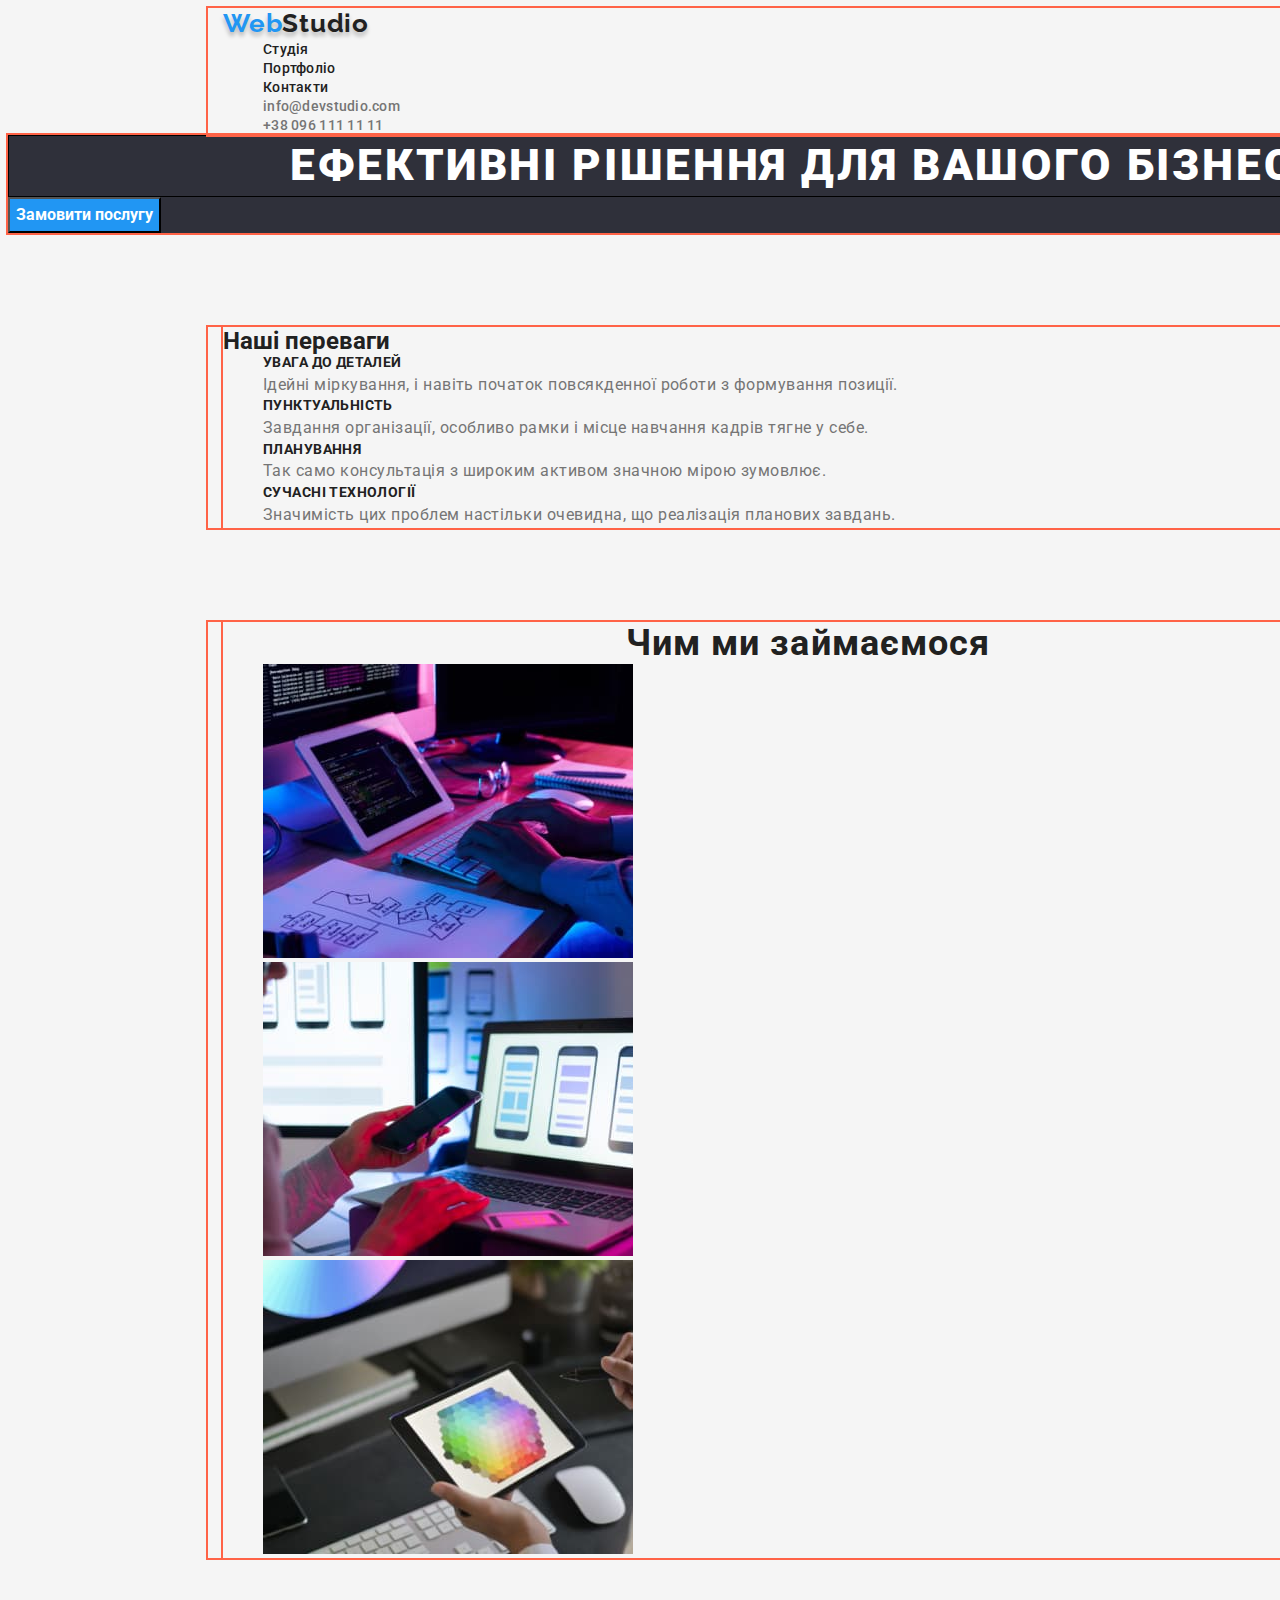
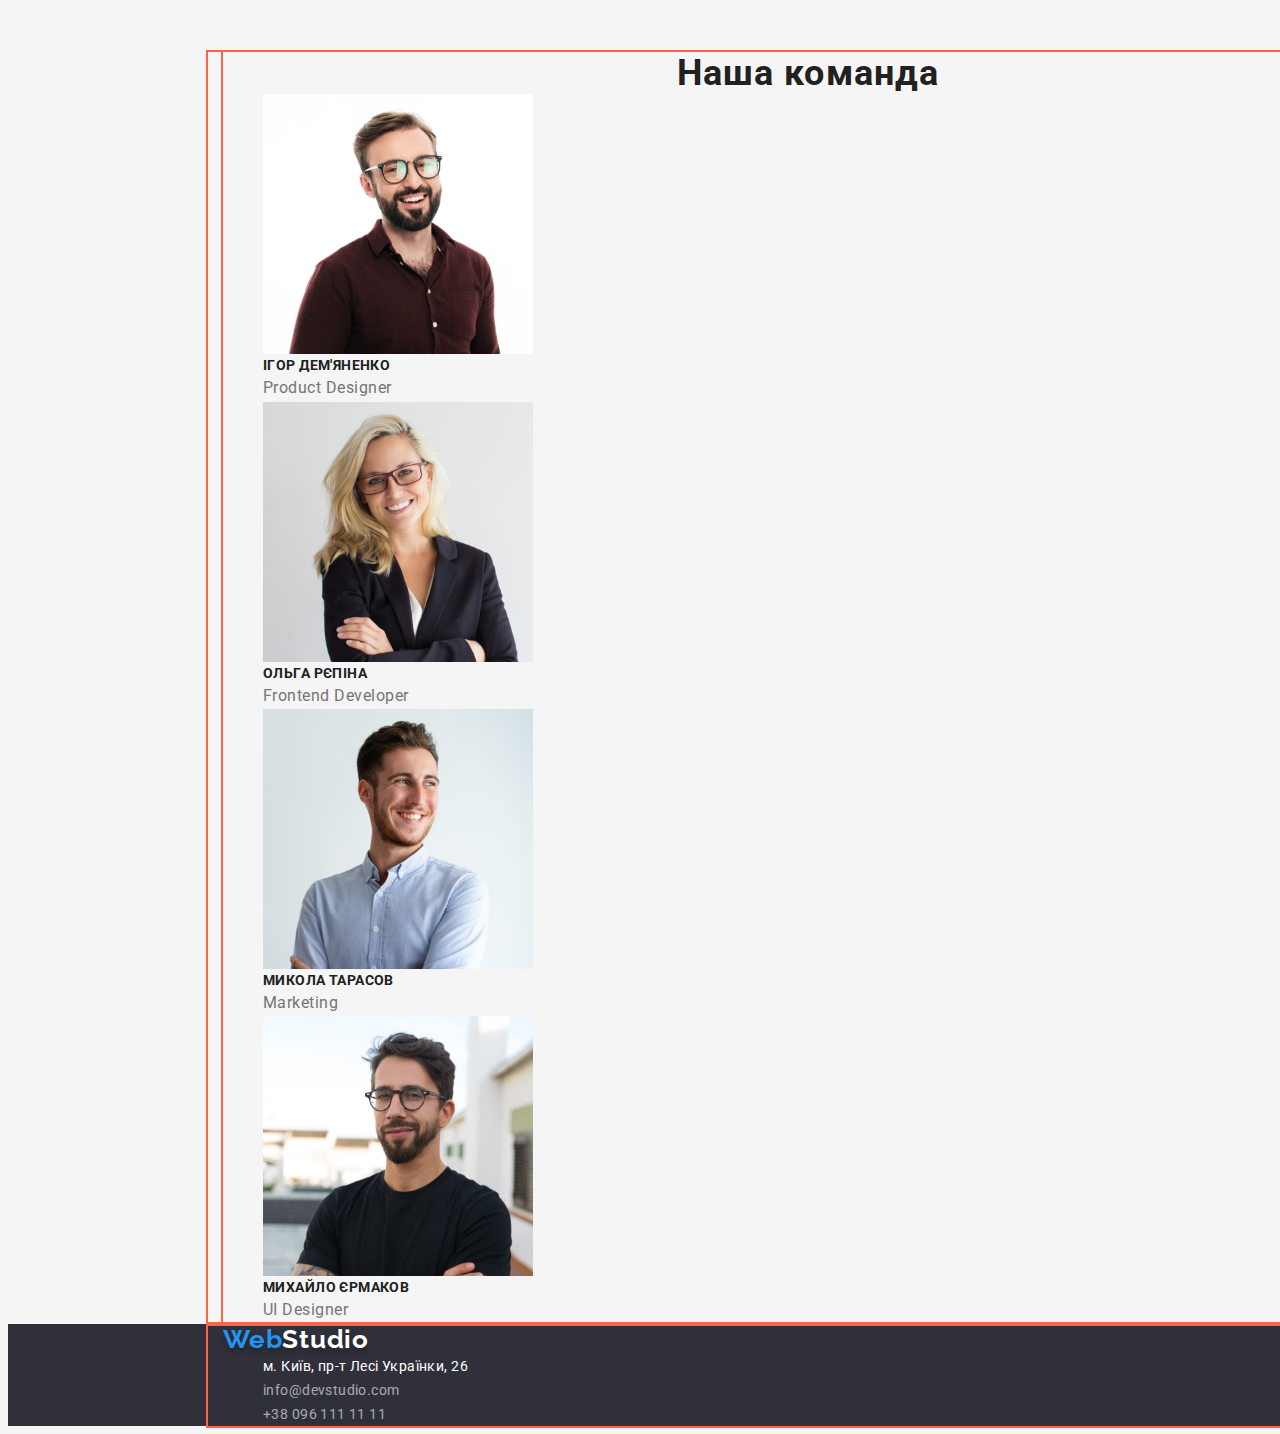
==== commit 0f5a5096: "adds conteiners" ====
--- a/index.html
+++ b/index.html
@@ -10,139 +10,156 @@
     />
     <meta name="viewport" content="width=device-width, initial-scale=1.0" />
     <title>WebStudio</title>
+    <link
+      href="https://cdnjs.cloudflare.com/ajax/libs/modern-normalize/1.1.0/modern-normalize.min.css"
+    />
     <link rel="stylesheet" href="./css/styles.css" />
   </head>
 
   <body>
     <!--Header-->
+
     <header class="page-header">
-      <nav>
-        <a href="" class="logo">Web<span class="studio">Studio</span></a>
-        <ul class="site-nav">
-          <li class="list"><a href="./index.html" class="link">Студія</a></li>
-          <li class="list"><a href="./portfolio.html" class="link">Портфоліо</a></li>
-          <li class="list"><a href="./" class="link">Контакти</a></li>
+      <div class="conteiner-header">
+        <nav class="site-nav">
+          <a href="" class="logo">Web<span class="studio">Studio</span></a>
+          <ul class="site-nav">
+            <li class="list"><a href="./index.html" class="link">Студія</a></li>
+            <li class="list"><a href="./portfolio.html" class="link">Портфоліо</a></li>
+            <li class="list"><a href="./" class="link">Контакти</a></li>
+          </ul>
+        </nav>
+        <ul>
+          <li class="list">
+            <a href="mailto:info@devstudio.com" class="auth-nav">info@devstudio.com</a>
+          </li>
+          <li class="list"><a href="tel:+380961111111" class="auth-nav">+38 096 111 11 11</a></li>
         </ul>
-      </nav>
-      <ul>
-        <li class="list">
-          <a href="mailto:info@devstudio.com" class="auth-nav">info@devstudio.com</a>
-        </li>
-        <li class="list"><a href="tel:+380961111111" class="auth-nav">+38 096 111 11 11</a></li>
-      </ul>
+      </div>
     </header>
+
     <!--Main-->
     <main>
       <div class="main-background">
         <section class="section">
-          <h1 class="main-title">Ефективні рішення для вашого бізнесу</h1>
-          <button type="button" class="order-button">Замовити послугу</button>
+          <div class="main-conteiner">
+            <h1 class="main-title">Ефективні рішення для вашого бізнесу</h1>
+            <button type="button" class="order-button">Замовити послугу</button>
+          </div>
         </section>
       </div>
       <!--Особливості-->
-      <section class="section">
-        <h2 class="section-title">Наші переваги</h2>
-        <ul>
-          <li class="list">
-            <h3 class="section-subtitle">УВАГА ДО ДЕТАЛЕЙ</h3>
-            <p class="section-text">
-              Ідейні міркування, і навіть початок повсякденної роботи з формування позиції.
-            </p>
-          </li>
-          <li class="list">
-            <h3 class="section-subtitle">ПУНКТУАЛЬНІСТЬ</h3>
-            <p class="section-text">
-              Завдання організації, особливо рамки і місце навчання кадрів тягне у себе.
-            </p>
-          </li>
-          <li class="list">
-            <h3 class="section-subtitle">ПЛАНУВАННЯ</h3>
-            <p class="section-text">
-              Так само консультація з широким активом значною мірою зумовлює.
-            </p>
-          </li>
-          <li class="list">
-            <h3 class="section-subtitle">СУЧАСНІ ТЕХНОЛОГІЇ</h3>
-            <p class="section-text">
-              Значимість цих проблем настільки очевидна, що реалізація планових завдань.
-            </p>
-          </li>
-        </ul>
-      </section>
+      <div class="conteiner">
+        <section class="section">
+          <h2 class="section-title-one">Наші переваги</h2>
+          <ul>
+            <li class="list">
+              <h3 class="section-subtitle">УВАГА ДО ДЕТАЛЕЙ</h3>
+              <p class="section-text">
+                Ідейні міркування, і навіть початок повсякденної роботи з формування позиції.
+              </p>
+            </li>
+            <li class="list">
+              <h3 class="section-subtitle">ПУНКТУАЛЬНІСТЬ</h3>
+              <p class="section-text">
+                Завдання організації, особливо рамки і місце навчання кадрів тягне у себе.
+              </p>
+            </li>
+            <li class="list">
+              <h3 class="section-subtitle">ПЛАНУВАННЯ</h3>
+              <p class="section-text">
+                Так само консультація з широким активом значною мірою зумовлює.
+              </p>
+            </li>
+            <li class="list">
+              <h3 class="section-subtitle">СУЧАСНІ ТЕХНОЛОГІЇ</h3>
+              <p class="section-text">
+                Значимість цих проблем настільки очевидна, що реалізація планових завдань.
+              </p>
+            </li>
+          </ul>
+        </section>
+      </div>
       <!--Чим ми займаємось-->
-      <section class="section">
-        <h2 class="section-title">Чим ми займаємося</h2>
-        <ul>
-          <li class="list">
-            <img
-              src="./images/box1.jpg"
-              alt="фото 1 робота в студії"
-              width="370"
-              class="example1"
-            />
-          </li>
-          <li class="list">
-            <img
-              src="./images/box2.jpg"
-              alt="фото 2 робота в студії"
-              width="370"
-              class="example2"
-            />
-          </li>
-          <li class="list">
-            <img
-              src="./images/box3.jpg"
-              alt="фото 3 робота в студії"
-              width="370"
-              class="example3"
-            />
-          </li>
-        </ul>
-      </section>
+      <div class="conteiner">
+        <section class="section">
+          <h2 class="section-title">Чим ми займаємося</h2>
+          <ul>
+            <li class="list">
+              <img
+                src="./images/box1.jpg"
+                alt="фото 1 робота в студії"
+                width="370"
+                class="example1"
+              />
+            </li>
+            <li class="list">
+              <img
+                src="./images/box2.jpg"
+                alt="фото 2 робота в студії"
+                width="370"
+                class="example2"
+              />
+            </li>
+            <li class="list">
+              <img
+                src="./images/box3.jpg"
+                alt="фото 3 робота в студії"
+                width="370"
+                class="example3"
+              />
+            </li>
+          </ul>
+        </section>
+      </div>
       <!--Наша команда-->
-      <section class="section">
-        <h2 class="section-title">Наша команда</h2>
-        <ul>
-          <li class="list">
-            <img src="./images/person1.jpg" alt="фото співробітника" width="270" />
-            <h3 class="section-subtitle">Ігор Дем'яненко</h3>
-            <p class="section-text">Product Designer</p>
-          </li>
-          <li class="list">
-            <img src="./images/person2.jpg" alt="фото співробітника" width="270" />
-            <h3 class="section-subtitle">Ольга Рєпіна</h3>
-            <p class="section-text">Frontend Developer</p>
-          </li>
-          <li class="list">
-            <img src="./images/person3.jpg" alt="фото співробітника" width="270" />
-            <h3 class="section-subtitle">Микола Тарасов</h3>
-            <p class="section-text">Marketing</p>
-          </li>
-          <li class="list">
-            <img src="./images/person4.jpg" alt="фото співробітника" width="270" />
-            <h3 class="section-subtitle">Михайло Єрмаков</h3>
-            <p class="section-text">UI Designer</p>
-          </li>
-        </ul>
-      </section>
+      <div class="conteiner">
+        <section class="section">
+          <h2 class="section-title">Наша команда</h2>
+          <ul>
+            <li class="list">
+              <img src="./images/person1.jpg" alt="фото співробітника" width="270" />
+              <h3 class="section-subtitle">Ігор Дем'яненко</h3>
+              <p class="section-text">Product Designer</p>
+            </li>
+            <li class="list">
+              <img src="./images/person2.jpg" alt="фото співробітника" width="270" />
+              <h3 class="section-subtitle">Ольга Рєпіна</h3>
+              <p class="section-text">Frontend Developer</p>
+            </li>
+            <li class="list">
+              <img src="./images/person3.jpg" alt="фото співробітника" width="270" />
+              <h3 class="section-subtitle">Микола Тарасов</h3>
+              <p class="section-text">Marketing</p>
+            </li>
+            <li class="list">
+              <img src="./images/person4.jpg" alt="фото співробітника" width="270" />
+              <h3 class="section-subtitle">Михайло Єрмаков</h3>
+              <p class="section-text">UI Designer</p>
+            </li>
+          </ul>
+        </section>
+      </div>
     </main>
     <footer class="page-footer">
-      <a href="./" class="logo">Web<span class="studio">Studio</span></a>
-      <address class="address">
-        <ul>
-          <li class="list">
-            <a
-              href="https://www.google.com/maps/d/u/0/viewer?mid=10uSM3H-mIU3GznYo2szRIEphczw&hl=en_US&ll=50.42732700000001%2C30.538092&z=17"
-              class="place"
-              >м. Київ, пр-т Лесі Українки, 26</a
-            >
-          </li>
-          <li class="list">
-            <a href="mailto:info@devstudio.com" class="email">info@devstudio.com</a>
-          </li>
-          <li class="list"><a href="tel:+380961111111" class="phone">+38 096 111 11 11</a></li>
-        </ul>
-      </address>
+      <div class="conteiner-footer">
+        <a href="./" class="logo">Web<span class="studio">Studio</span></a>
+        <address class="address">
+          <ul>
+            <li class="list">
+              <a
+                href="https://www.google.com/maps/d/u/0/viewer?mid=10uSM3H-mIU3GznYo2szRIEphczw&hl=en_US&ll=50.42732700000001%2C30.538092&z=17"
+                class="place"
+                >м. Київ, пр-т Лесі Українки, 26</a
+              >
+            </li>
+            <li class="list">
+              <a href="mailto:info@devstudio.com" class="email">info@devstudio.com</a>
+            </li>
+            <li class="list"><a href="tel:+380961111111" class="phone">+38 096 111 11 11</a></li>
+          </ul>
+        </address>
+      </div>
     </footer>
   </body>
 </html>
--- a/css/styles.css
+++ b/css/styles.css
@@ -1,3 +1,8 @@
+*,
+*::before,
+*::after {
+        box-sizing: border-box;
+}
 :root {
         --primary-text-color:#212121;
         --background-color:#F5F5F5;
@@ -12,8 +17,34 @@
     color:var(--primary-text-color);
     background-color: var(--background-color);
 }
+h1,
+h2,
+h3,
+h4,
+p,
+ul {
+        margin: 0;
+}
+.conteiner {
+        width: 100%;
+        max-width: 1200px;
+        margin: 0 200px 94px 200px;
+        padding: 0 15px;
+        outline: 2px solid tomato;
+}
+.conteiner:nth-child(4) {
+        margin-bottom: 0;
+}
 
 /*Навігація*/
+.conteiner-header {
+        margin: 0 200px;
+        width: 100%;
+        max-width: 1200px;
+        padding: 0 15px;
+        border-bottom: 1px solid #ECECEC;
+        outline: 2px solid tomato;
+}
 .logo {
         width: 145px;
         height: 31px;
@@ -27,6 +58,8 @@
         letter-spacing: 0.03em;
         color: var(--button-active-color);
         text-shadow: 0px 4px 4px rgba(0, 0, 0, 0.25);
+        text-decoration: none;
+        margin: 24px 93px 25px 0;
 }
 .logo:hover {
 color: var(--button-active-color);
@@ -40,6 +73,7 @@
                 line-height: 1.14;
                 letter-spacing: 0.02em;
                 color: var(--primary-text-color);
+                text-decoration: none;
 }
 .site-nav .link:hover,
 .site-nav .link:focus {
@@ -51,12 +85,24 @@
 /*Контакти*/
 .auth-nav {
     color: var(--accent-text-color);
+    font-size: 14px;
+    line-height: 1.14;
+    font-weight: 500;
+letter-spacing: 0.02em;
+    text-decoration: none;
 }
 .auth-nav:hover,
 .auth-nav:focus {
         color:var(--button-active-color);
 }
 /*Головна сторінка*/
+.main-conteiner {
+        width: 100%;
+        min-width: 1600px;
+        margin-bottom: 94px;
+        outline: 2px solid tomato;
+        
+}
 .main-title {
                 font-weight: 900;
                 font-size: 44px;
@@ -68,6 +114,11 @@
                 border: 1px solid #000000;
 }
 .order-button {
+        font-family: Roboto;
+        font-style: normal;
+                font-weight: 700;
+                font-size: 16px;
+                line-height: 1.88;
         background-color: var(--button-active-color);
         color: var(--aditional-color);
         cursor: pointer;
@@ -79,7 +130,12 @@
         color: var(--aditional-color);
 }
 .main-background {
-                background: #2F303A;
+        background: #2F303A;
+        width: 100%;
+        min-width: 1600px;
+}
+.section {
+        outline: 2px solid tomato;
 }
 .section-title {
                 font-weight: 700;
@@ -91,44 +147,56 @@
 }
 .section-subtitle {
         font-weight: 700;
-        font-size: 14px;
-        line-height: 1.14;
+                font-size: 14px;
+                line-height: 1.14;
         letter-spacing: 0.03em;
         text-transform: uppercase;
         color: var(--primary-text-color);
 }
 .section-text {
-                font-size: 14px;
+                font-size: 16px;
                 line-height: 1.71;
                 letter-spacing: 0.03em;
                 color: var(--accent-text-color);
 }
 /*Footer*/
+.conteiner-footer {
+                margin: 0 200px;
+                width: 100%;
+                max-width: 1200px;
+                padding: 0 15px;
+                outline: 2px solid tomato;
+}
 .page-footer .studio {
         color: var(--aditional-color);
 }
 .place {
             font-size: 14px;
+            font-style: normal;
             line-height: 1.71;
             letter-spacing: 0.03em;
             color: var(--aditional-color);
+            text-decoration: none;
 }
  .email {
         font-size: 14px;
+        font-style: normal;
         line-height: 1.71;
         letter-spacing: 0.03em;
         color: rgba(255, 255, 255, 0.6);
+        text-decoration: none;
 }
 .phone {
         font-size: 14px;
+        font-style: normal;
         line-height: 1.71;
         letter-spacing: 0.03em;
         color: rgba(255, 255, 255, 0.6);
+        text-decoration: none;
 }
 .page-footer {
         background-color: #2F303A;
         width: 1600px;
-        height: 252px;
         left: 0px;
         top: 2094px;     
 }
@@ -137,7 +205,15 @@
   color: var(--button-active-color);
 }
 /*Portfolio*/
+.portfolio-conteiner {
+width: 100%;
+        max-width: 1200px;
+        margin: 94px 200px;
+        padding: 0 15px;
+        outline: 2px solid tomato;
+}
 .filter {
+        font-family: Roboto;
         font-weight: 500;
         font-size: 16px;
         line-height: 1.63;
@@ -149,7 +225,8 @@
         list-style: none;
 }
 .filter:hover,
-.filter:focus {
+.filter:focus,
+.filter:active {
     color: var(--aditional-color);
     background-color: var(--button-active-color);
 }
@@ -165,6 +242,7 @@
         line-height: 2;
         letter-spacing: 0.06em;
         color: var(--primary-text-color);
+        text-decoration: none;
 }
 .examples p {
     font-size: 16px;
@@ -172,4 +250,10 @@
     letter-spacing: 0.03em;
     color: var(--accent-text-color);
 }
-
+.link {
+        text-decoration: none;
+}
+
+
+
+ 
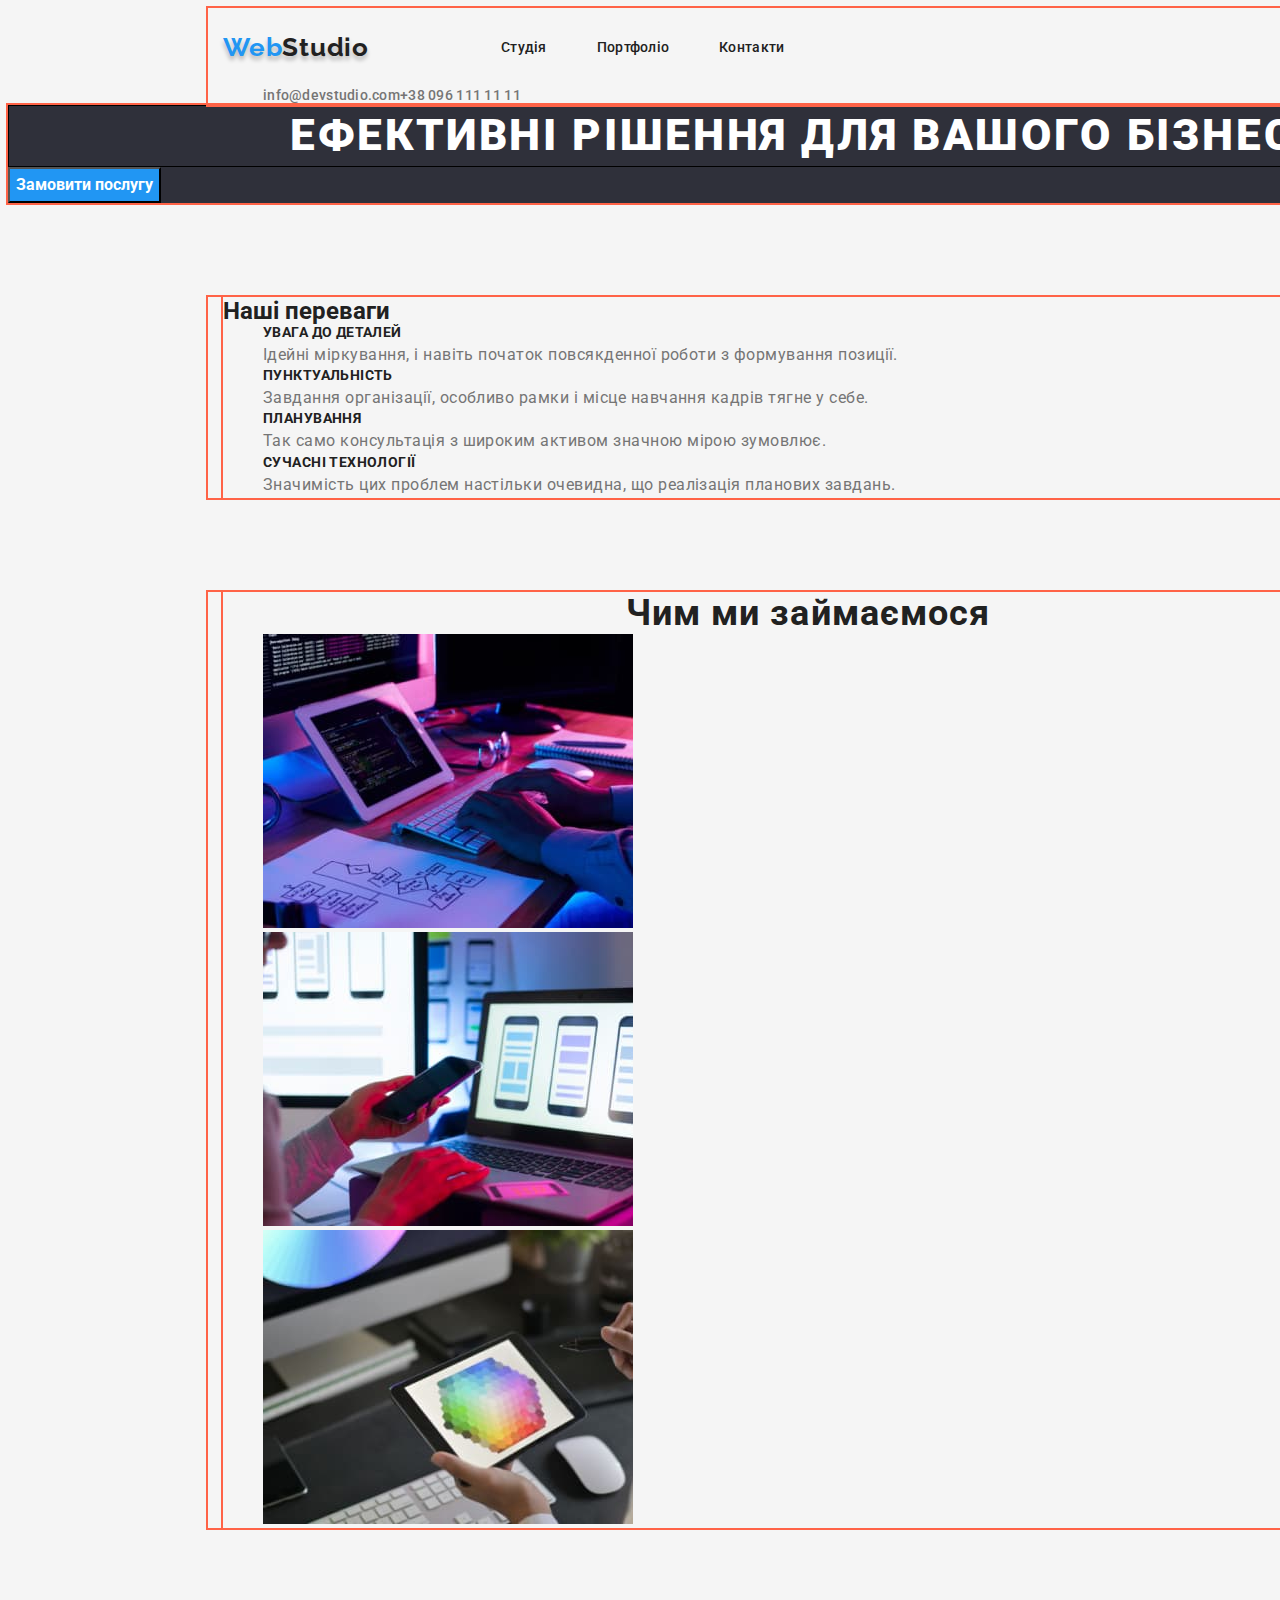
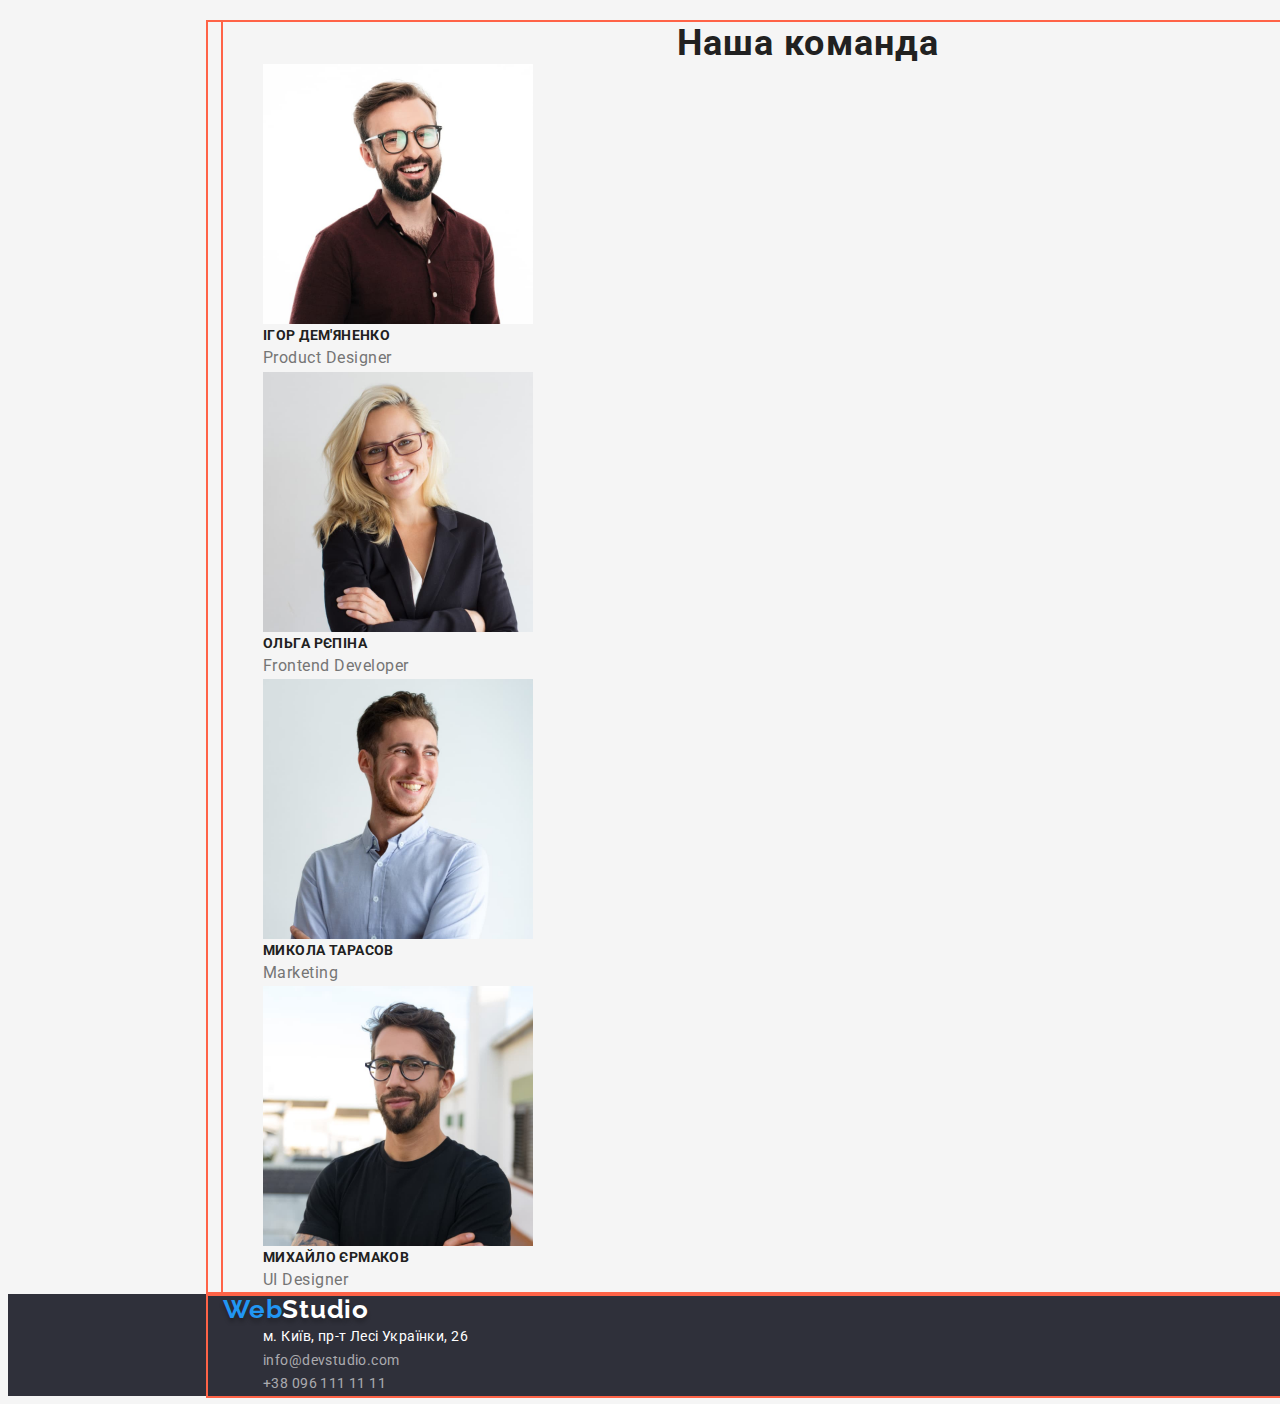
==== commit 16e53f62: "adds flex" ====
--- a/index.html
+++ b/index.html
@@ -29,11 +29,13 @@
             <li class="list"><a href="./" class="link">Контакти</a></li>
           </ul>
         </nav>
-        <ul>
+        <ul class="site-auth">
           <li class="list">
             <a href="mailto:info@devstudio.com" class="auth-nav">info@devstudio.com</a>
           </li>
-          <li class="list"><a href="tel:+380961111111" class="auth-nav">+38 096 111 11 11</a></li>
+          <li class="list">
+            <a href="tel:+380961111111" class="auth-nav">+38 096 111 11 11</a>
+          </li>
         </ul>
       </div>
     </header>
--- a/css/styles.css
+++ b/css/styles.css
@@ -67,13 +67,26 @@
 .page-header .studio {
     color: var(--primary-text-color);
 }
+.site-nav {
+        display: flex;
+}
+
+.site-nav .list:not(:last-child) {
+        margin-right: 50px;       
+}
+.site-nav .list+ .list {
+margin-left: 0;
+}
 .site-nav .link {
+        display: block;
                 font-weight: 500;
                 font-size: 14px;
                 line-height: 1.14;
                 letter-spacing: 0.02em;
                 color: var(--primary-text-color);
                 text-decoration: none;
+                padding-top: 32px;
+                padding-bottom: 32px;
 }
 .site-nav .link:hover,
 .site-nav .link:focus {
@@ -84,6 +97,7 @@
 }
 /*Контакти*/
 .auth-nav {
+        display: block;
     color: var(--accent-text-color);
     font-size: 14px;
     line-height: 1.14;
@@ -94,6 +108,9 @@
 .auth-nav:hover,
 .auth-nav:focus {
         color:var(--button-active-color);
+}
+.site-auth {
+        display:flex;
 }
 /*Головна сторінка*/
 .main-conteiner {
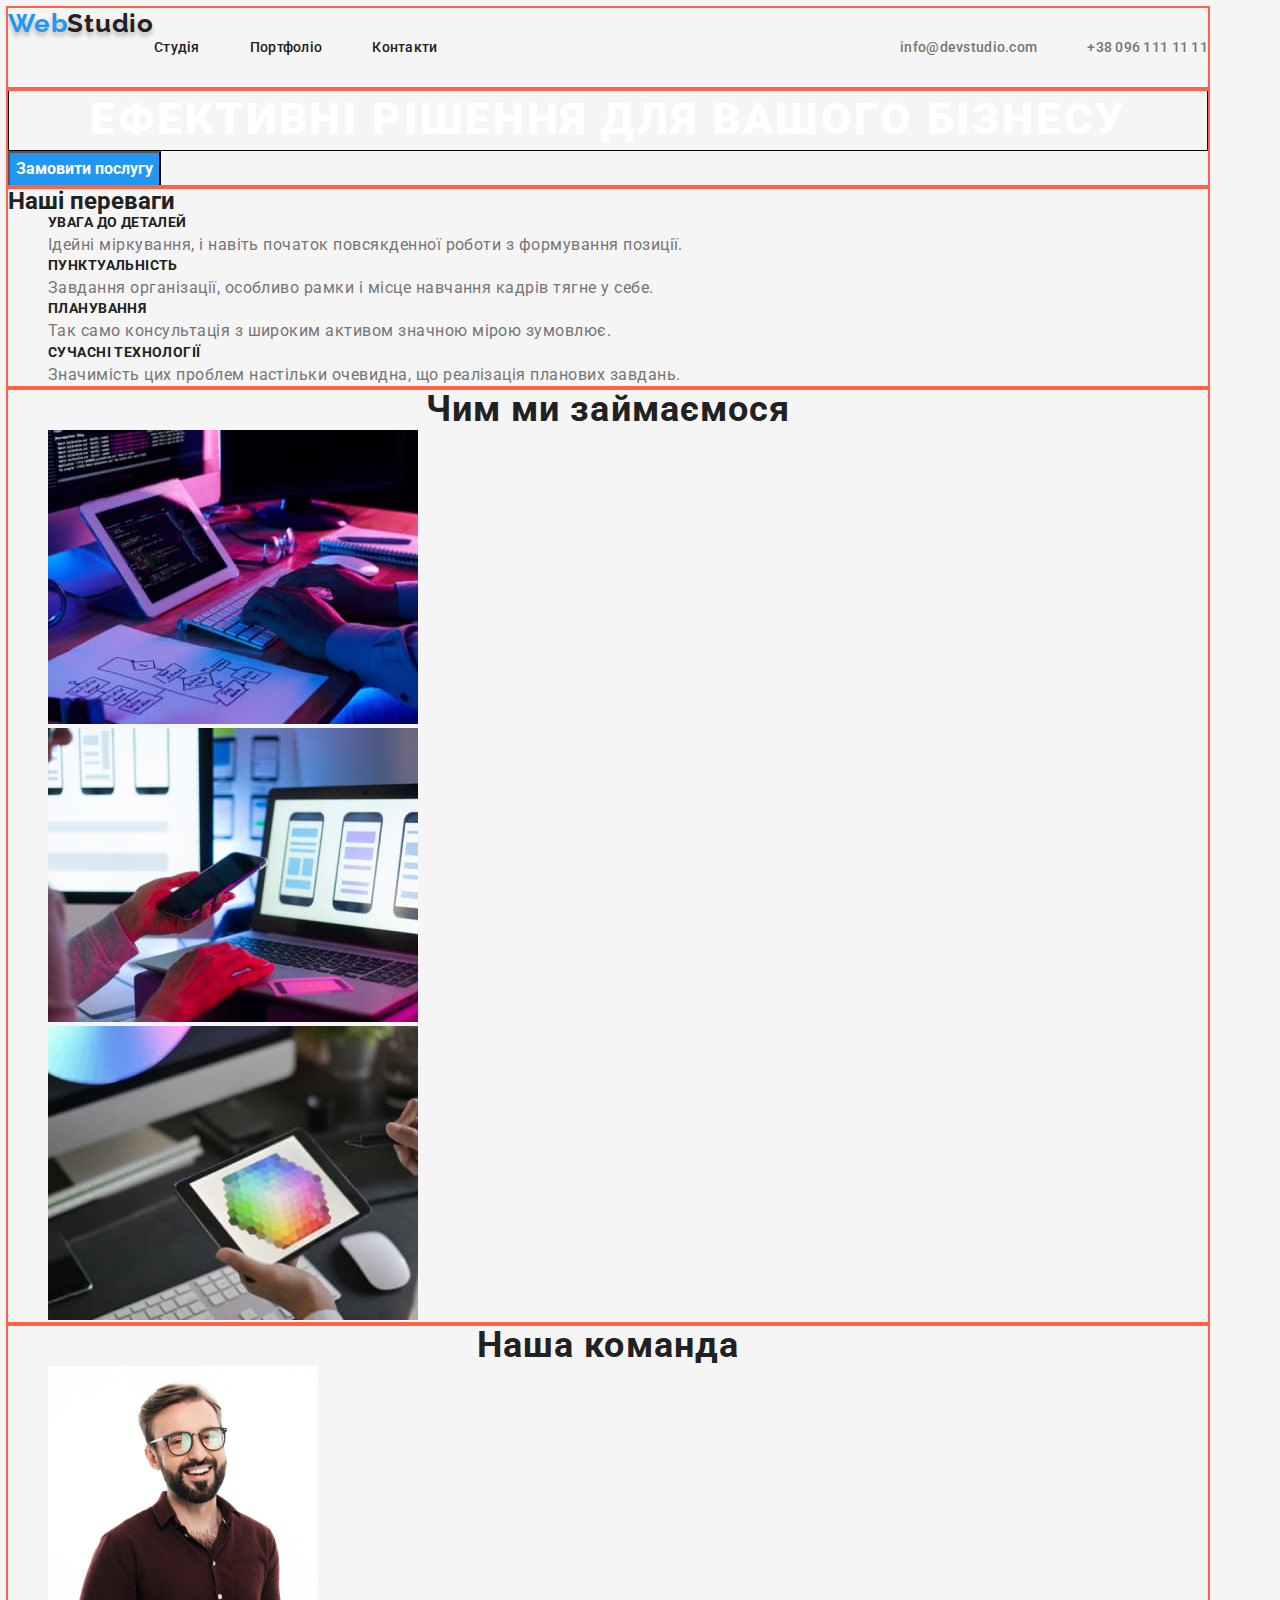
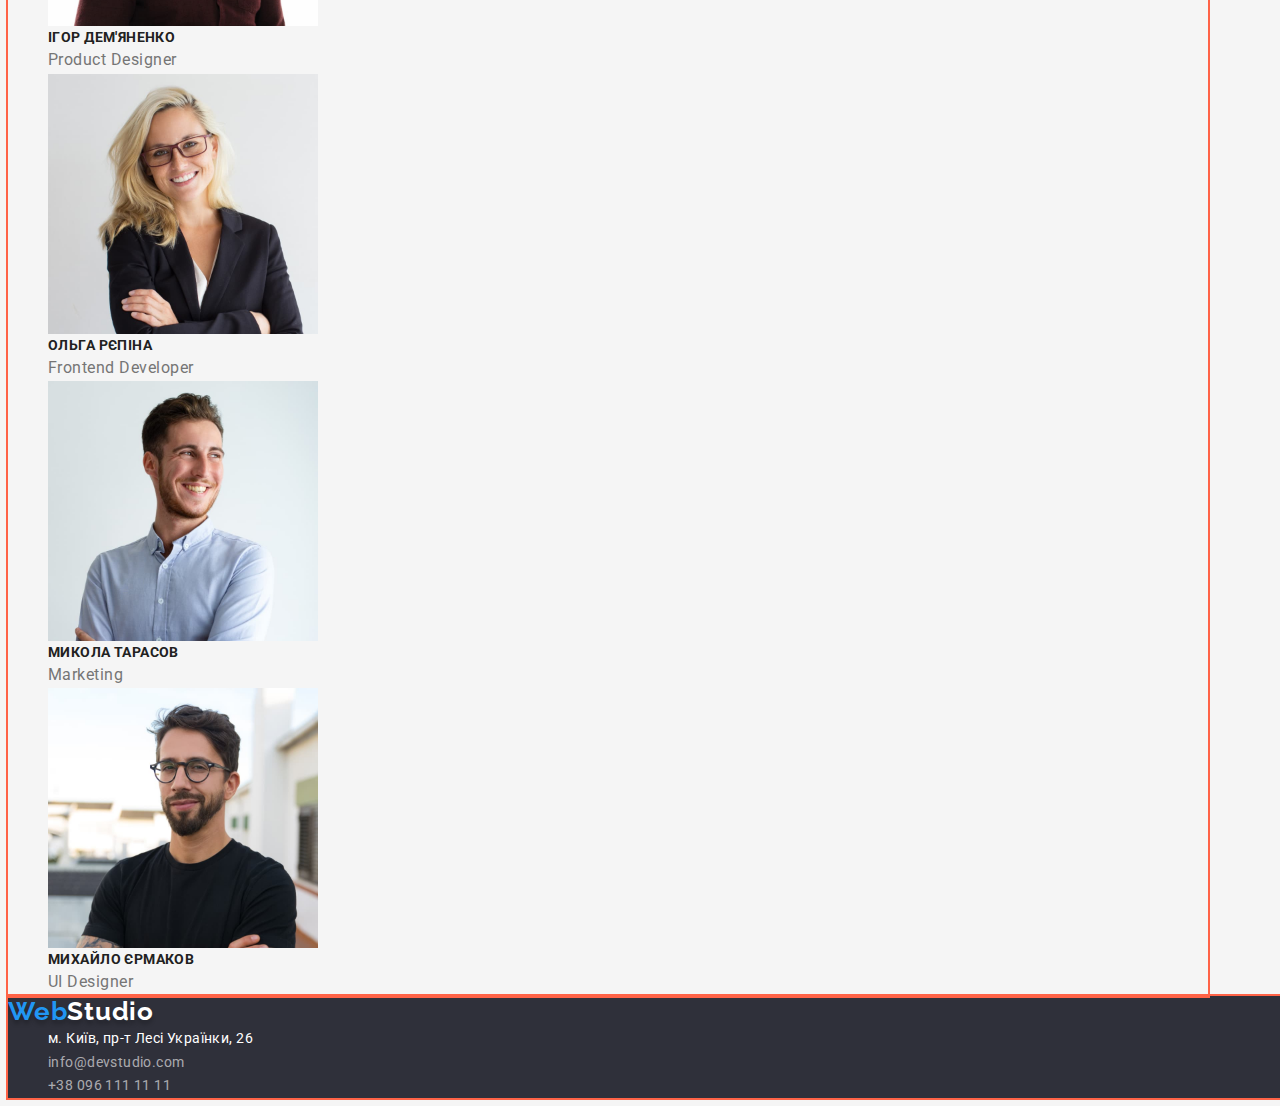
==== commit 1ac01d99: "flex updates" ====
--- a/index.html
+++ b/index.html
@@ -18,41 +18,39 @@
 
   <body>
     <!--Header-->
-
-    <header class="page-header">
-      <div class="conteiner-header">
-        <nav class="site-nav">
-          <a href="" class="logo">Web<span class="studio">Studio</span></a>
-          <ul class="site-nav">
-            <li class="list"><a href="./index.html" class="link">Студія</a></li>
-            <li class="list"><a href="./portfolio.html" class="link">Портфоліо</a></li>
-            <li class="list"><a href="./" class="link">Контакти</a></li>
+    <section class="section">
+      <header class="page-header">
+        <div class="conteiner-header">
+          <nav class="site-nav">
+            <a href="" class="logo">Web<span class="studio">Studio</span></a>
+            <ul class="site-nav">
+              <li class="list"><a href="./index.html" class="link">Студія</a></li>
+              <li class="list"><a href="./portfolio.html" class="link">Портфоліо</a></li>
+              <li class="list"><a href="./" class="link">Контакти</a></li>
+            </ul>
+          </nav>
+          <ul class="site-auth">
+            <li class="list">
+              <a href="mailto:info@devstudio.com" class="auth-nav">info@devstudio.com</a>
+            </li>
+            <li class="list">
+              <a href="tel:+380961111111" class="auth-nav">+38 096 111 11 11</a>
+            </li>
           </ul>
-        </nav>
-        <ul class="site-auth">
-          <li class="list">
-            <a href="mailto:info@devstudio.com" class="auth-nav">info@devstudio.com</a>
-          </li>
-          <li class="list">
-            <a href="tel:+380961111111" class="auth-nav">+38 096 111 11 11</a>
-          </li>
-        </ul>
-      </div>
-    </header>
-
+        </div>
+      </header>
+    </section>
     <!--Main-->
     <main>
-      <div class="main-background">
-        <section class="section">
-          <div class="main-conteiner">
-            <h1 class="main-title">Ефективні рішення для вашого бізнесу</h1>
-            <button type="button" class="order-button">Замовити послугу</button>
-          </div>
-        </section>
-      </div>
+      <section class="section">
+        <div class="conteiner">
+          <h1 class="main-title">Ефективні рішення для вашого бізнесу</h1>
+          <button type="button" class="order-button">Замовити послугу</button>
+        </div>
+      </section>
       <!--Особливості-->
-      <div class="conteiner">
-        <section class="section">
+      <section class="section">
+        <div class="conteiner">
           <h2 class="section-title-one">Наші переваги</h2>
           <ul>
             <li class="list">
@@ -80,11 +78,11 @@
               </p>
             </li>
           </ul>
-        </section>
-      </div>
+        </div>
+      </section>
       <!--Чим ми займаємось-->
-      <div class="conteiner">
-        <section class="section">
+      <section class="section">
+        <div class="conteiner">
           <h2 class="section-title">Чим ми займаємося</h2>
           <ul>
             <li class="list">
@@ -112,11 +110,11 @@
               />
             </li>
           </ul>
-        </section>
-      </div>
+        </div>
+      </section>
       <!--Наша команда-->
-      <div class="conteiner">
-        <section class="section">
+      <section class="section">
+        <div class="conteiner">
           <h2 class="section-title">Наша команда</h2>
           <ul>
             <li class="list">
@@ -140,28 +138,30 @@
               <p class="section-text">UI Designer</p>
             </li>
           </ul>
-        </section>
-      </div>
+        </div>
+      </section>
     </main>
-    <footer class="page-footer">
-      <div class="conteiner-footer">
-        <a href="./" class="logo">Web<span class="studio">Studio</span></a>
-        <address class="address">
-          <ul>
-            <li class="list">
-              <a
-                href="https://www.google.com/maps/d/u/0/viewer?mid=10uSM3H-mIU3GznYo2szRIEphczw&hl=en_US&ll=50.42732700000001%2C30.538092&z=17"
-                class="place"
-                >м. Київ, пр-т Лесі Українки, 26</a
-              >
-            </li>
-            <li class="list">
-              <a href="mailto:info@devstudio.com" class="email">info@devstudio.com</a>
-            </li>
-            <li class="list"><a href="tel:+380961111111" class="phone">+38 096 111 11 11</a></li>
-          </ul>
-        </address>
-      </div>
-    </footer>
+    <section class="section">
+      <footer class="page-footer">
+        <div class="conteiner-footer">
+          <a href="./" class="logo">Web<span class="studio">Studio</span></a>
+          <address class="address">
+            <ul>
+              <li class="list">
+                <a
+                  href="https://www.google.com/maps/d/u/0/viewer?mid=10uSM3H-mIU3GznYo2szRIEphczw&hl=en_US&ll=50.42732700000001%2C30.538092&z=17"
+                  class="place"
+                  >м. Київ, пр-т Лесі Українки, 26</a
+                >
+              </li>
+              <li class="list">
+                <a href="mailto:info@devstudio.com" class="email">info@devstudio.com</a>
+              </li>
+              <li class="list"><a href="tel:+380961111111" class="phone">+38 096 111 11 11</a></li>
+            </ul>
+          </address>
+        </div>
+      </footer>
+    </section>
   </body>
 </html>
--- a/css/styles.css
+++ b/css/styles.css
@@ -26,30 +26,28 @@
         margin: 0;
 }
 .conteiner {
+        width: 1200px;
+        outline: 2px solid tomato;
+        margin: 0;
+}
+
+/*Навігація*/
+.section {
         width: 100%;
-        max-width: 1200px;
-        margin: 0 200px 94px 200px;
-        padding: 0 15px;
-        outline: 2px solid tomato;
-}
-.conteiner:nth-child(4) {
-        margin-bottom: 0;
-}
-
-/*Навігація*/
+        max-width: 1600px;
+}
+/*.section :first-child {
+        background-color: #2F303A;
+}*/
 .conteiner-header {
-        margin: 0 200px;
-        width: 100%;
-        max-width: 1200px;
-        padding: 0 15px;
+        display: flex;
+        margin: 0;
+        width: 1200px;
         border-bottom: 1px solid #ECECEC;
         outline: 2px solid tomato;
 }
 .logo {
-        width: 145px;
-        height: 31px;
-        left: 215px;
-        top: 24px;
+        display: flex;
         font-family: 'Raleway';
         font-style: normal;
         font-weight: 700;
@@ -59,7 +57,7 @@
         color: var(--button-active-color);
         text-shadow: 0px 4px 4px rgba(0, 0, 0, 0.25);
         text-decoration: none;
-        margin: 24px 93px 25px 0;
+        margin: 0 auto;
 }
 .logo:hover {
 color: var(--button-active-color);
@@ -69,6 +67,10 @@
 }
 .site-nav {
         display: flex;
+        align-items: flex-start;
+        margin-left: 0;
+        padding-left: 0;
+        
 }
 
 .site-nav .list:not(:last-child) {
@@ -111,15 +113,13 @@
 }
 .site-auth {
         display:flex;
+        margin-left: auto;
+        align-items: center;
+}
+.site-auth .list + .list {
+        margin-left: 50px;
 }
 /*Головна сторінка*/
-.main-conteiner {
-        width: 100%;
-        min-width: 1600px;
-        margin-bottom: 94px;
-        outline: 2px solid tomato;
-        
-}
 .main-title {
                 font-weight: 900;
                 font-size: 44px;
@@ -131,6 +131,7 @@
                 border: 1px solid #000000;
 }
 .order-button {
+        display: inline-block;
         font-family: Roboto;
         font-style: normal;
                 font-weight: 700;
@@ -145,14 +146,6 @@
 .order-button:focus {
         background-color: var(--accent-text-color);
         color: var(--aditional-color);
-}
-.main-background {
-        background: #2F303A;
-        width: 100%;
-        min-width: 1600px;
-}
-.section {
-        outline: 2px solid tomato;
 }
 .section-title {
                 font-weight: 700;
@@ -178,10 +171,9 @@
 }
 /*Footer*/
 .conteiner-footer {
-                margin: 0 200px;
                 width: 100%;
-                max-width: 1200px;
-                padding: 0 15px;
+                max-width: 1600px;
+                margin: 0 auto;
                 outline: 2px solid tomato;
 }
 .page-footer .studio {
@@ -213,22 +205,13 @@
 }
 .page-footer {
         background-color: #2F303A;
-        width: 1600px;
-        left: 0px;
-        top: 2094px;     
+        width: 1600px;    
 }
 .address a:focus,
 .address a:hover {
   color: var(--button-active-color);
 }
 /*Portfolio*/
-.portfolio-conteiner {
-width: 100%;
-        max-width: 1200px;
-        margin: 94px 200px;
-        padding: 0 15px;
-        outline: 2px solid tomato;
-}
 .filter {
         font-family: Roboto;
         font-weight: 500;
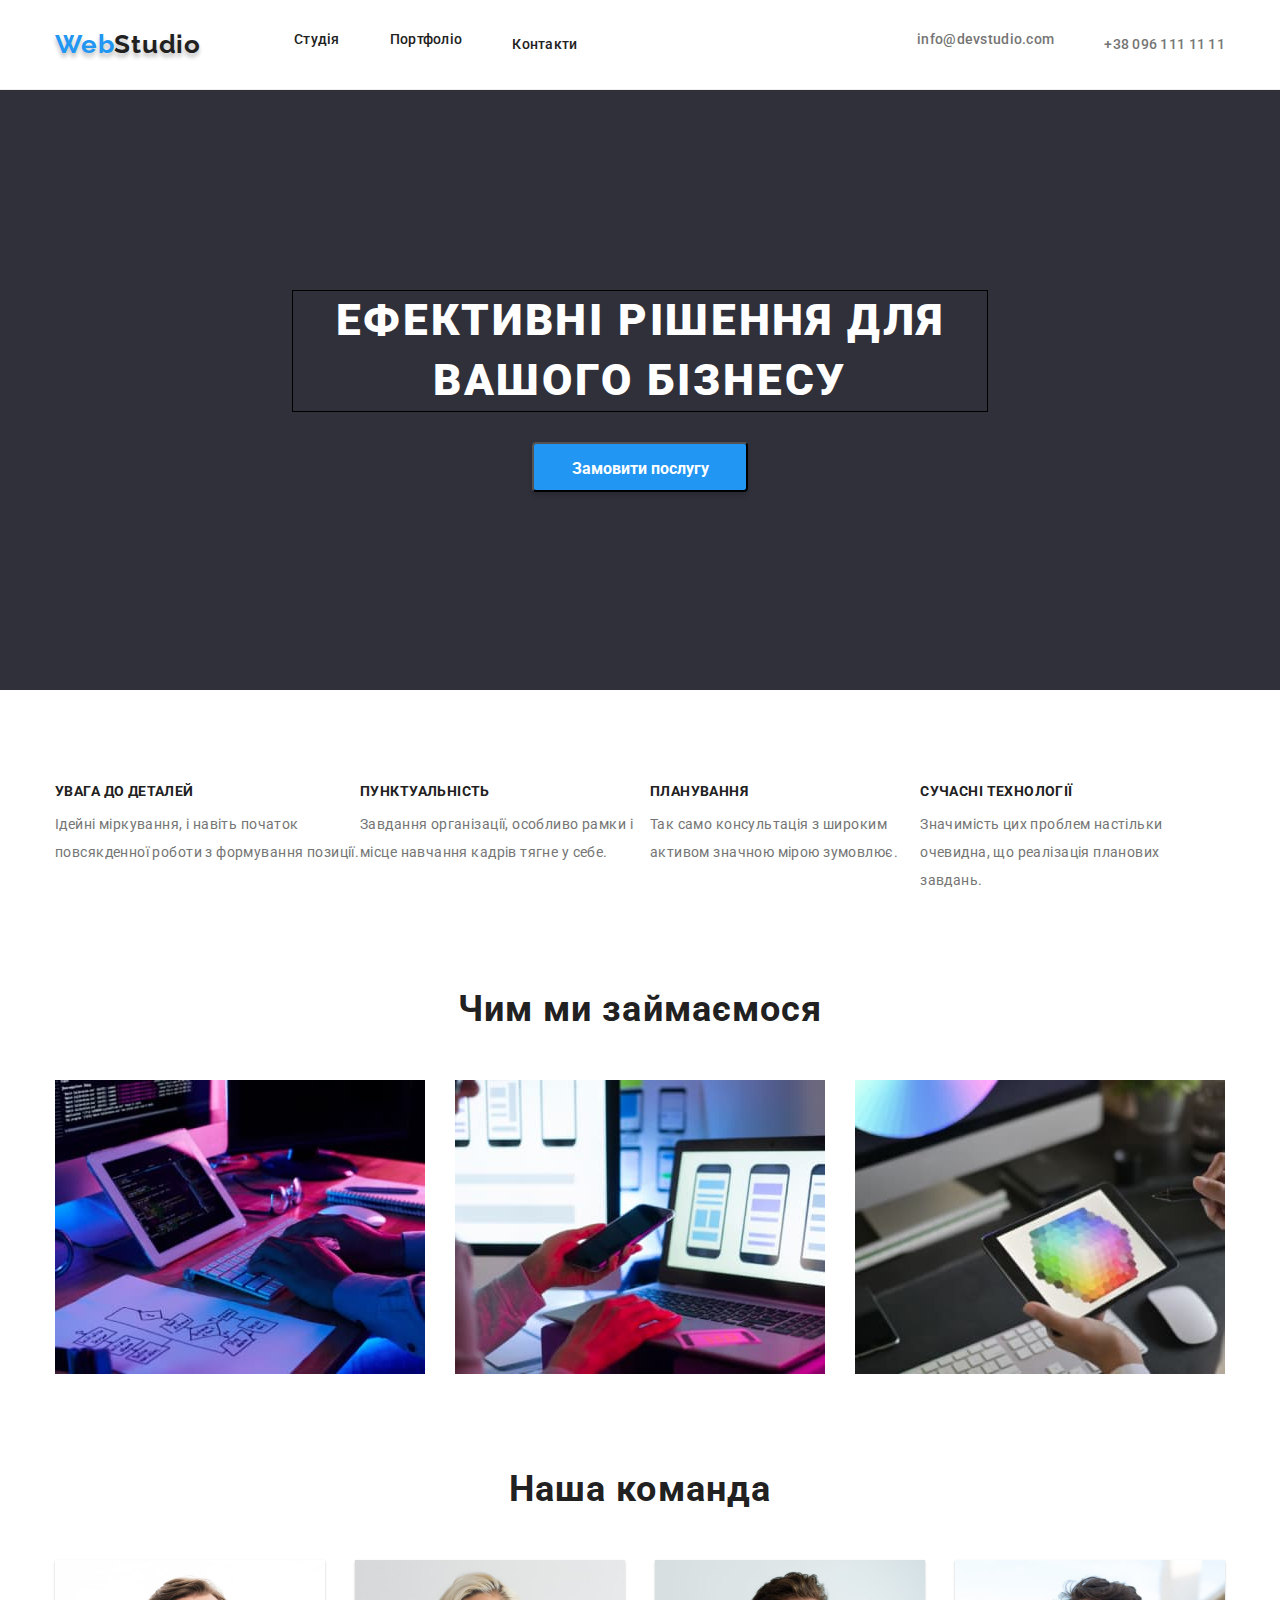
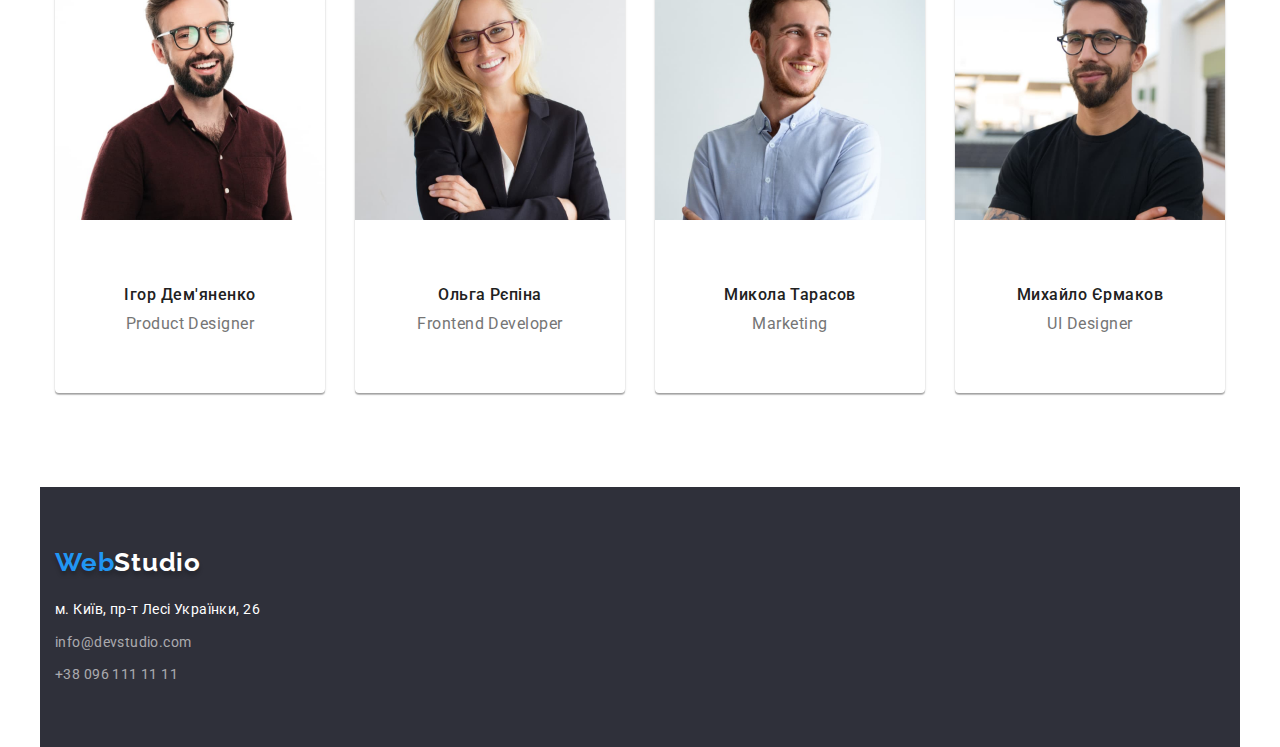
==== commit 1bd0417f: "fixes mistakes" ====
--- a/index.html
+++ b/index.html
@@ -11,6 +11,7 @@
     <meta name="viewport" content="width=device-width, initial-scale=1.0" />
     <title>WebStudio</title>
     <link
+      rel="stylesheet"
       href="https://cdnjs.cloudflare.com/ajax/libs/modern-normalize/1.1.0/modern-normalize.min.css"
     />
     <link rel="stylesheet" href="./css/styles.css" />
@@ -18,41 +19,39 @@
 
   <body>
     <!--Header-->
-    <section class="section">
-      <header class="page-header">
-        <div class="conteiner-header">
-          <nav class="site-nav">
-            <a href="" class="logo">Web<span class="studio">Studio</span></a>
-            <ul class="site-nav">
-              <li class="list"><a href="./index.html" class="link">Студія</a></li>
-              <li class="list"><a href="./portfolio.html" class="link">Портфоліо</a></li>
-              <li class="list"><a href="./" class="link">Контакти</a></li>
-            </ul>
-          </nav>
-          <ul class="site-auth">
-            <li class="list">
-              <a href="mailto:info@devstudio.com" class="auth-nav">info@devstudio.com</a>
-            </li>
-            <li class="list">
-              <a href="tel:+380961111111" class="auth-nav">+38 096 111 11 11</a>
-            </li>
+    <header class="page-header">
+      <div class="conteiner-header">
+        <nav class="site-nav">
+          <a href="" class="logo-header">Web<span class="studio">Studio</span></a>
+          <ul class="site-nav">
+            <li class="list"><a href="./index.html" class="link">Студія</a></li>
+            <li class="list"><a href="./portfolio.html" class="link">Портфоліо</a></li>
+            <li class="list"><a href="./" class="link">Контакти</a></li>
           </ul>
-        </div>
-      </header>
-    </section>
+        </nav>
+        <ul class="site-auth">
+          <li class="list">
+            <a href="mailto:info@devstudio.com" class="auth-nav">info@devstudio.com</a>
+          </li>
+          <li class="list">
+            <a href="tel:+380961111111" class="auth-nav">+38 096 111 11 11</a>
+          </li>
+        </ul>
+      </div>
+    </header>
     <!--Main-->
     <main>
-      <section class="section">
-        <div class="conteiner">
+      <section class="section-hero">
+        <div class="conteiner-hero">
           <h1 class="main-title">Ефективні рішення для вашого бізнесу</h1>
           <button type="button" class="order-button">Замовити послугу</button>
         </div>
       </section>
       <!--Особливості-->
-      <section class="section">
+      <section class="section-features">
         <div class="conteiner">
-          <h2 class="section-title-one">Наші переваги</h2>
-          <ul>
+          <h2 class="visually-hidden">Наші переваги</h2>
+          <ul class="features">
             <li class="list">
               <h3 class="section-subtitle">УВАГА ДО ДЕТАЛЕЙ</h3>
               <p class="section-text">
@@ -81,11 +80,11 @@
         </div>
       </section>
       <!--Чим ми займаємось-->
-      <section class="section">
+      <section class="section-activities">
         <div class="conteiner">
           <h2 class="section-title">Чим ми займаємося</h2>
-          <ul>
-            <li class="list">
+          <ul class="activities">
+            <li class="activities-list">
               <img
                 src="./images/box1.jpg"
                 alt="фото 1 робота в студії"
@@ -93,7 +92,7 @@
                 class="example1"
               />
             </li>
-            <li class="list">
+            <li class="activities-list">
               <img
                 src="./images/box2.jpg"
                 alt="фото 2 робота в студії"
@@ -101,7 +100,7 @@
                 class="example2"
               />
             </li>
-            <li class="list">
+            <li class="activities-list">
               <img
                 src="./images/box3.jpg"
                 alt="фото 3 робота в студії"
@@ -113,55 +112,61 @@
         </div>
       </section>
       <!--Наша команда-->
-      <section class="section">
-        <div class="conteiner">
+      <section class="section-staff">
+        <div class="conteiner-staff">
           <h2 class="section-title">Наша команда</h2>
-          <ul>
-            <li class="list">
+          <ul class="staff">
+            <li class="staff-list">
               <img src="./images/person1.jpg" alt="фото співробітника" width="270" />
-              <h3 class="section-subtitle">Ігор Дем'яненко</h3>
-              <p class="section-text">Product Designer</p>
+              <div class="card-text">
+                <h3 class="staff-name">Ігор Дем'яненко</h3>
+                <p class="position">Product Designer</p>
+              </div>
             </li>
-            <li class="list">
+            <li class="staff-list">
               <img src="./images/person2.jpg" alt="фото співробітника" width="270" />
-              <h3 class="section-subtitle">Ольга Рєпіна</h3>
-              <p class="section-text">Frontend Developer</p>
+              <div class="card-text">
+                <h3 class="staff-name">Ольга Рєпіна</h3>
+                <p class="position">Frontend Developer</p>
+              </div>
             </li>
-            <li class="list">
+            <li class="staff-list">
               <img src="./images/person3.jpg" alt="фото співробітника" width="270" />
-              <h3 class="section-subtitle">Микола Тарасов</h3>
-              <p class="section-text">Marketing</p>
+              <div class="card-text">
+                <h3 class="staff-name">Микола Тарасов</h3>
+                <p class="position">Marketing</p>
+              </div>
             </li>
-            <li class="list">
+            <li class="staff-list">
               <img src="./images/person4.jpg" alt="фото співробітника" width="270" />
-              <h3 class="section-subtitle">Михайло Єрмаков</h3>
-              <p class="section-text">UI Designer</p>
+              <div class="card-text">
+                <h3 class="staff-name">Михайло Єрмаков</h3>
+                <p class="position">UI Designer</p>
+              </div>
             </li>
           </ul>
         </div>
       </section>
     </main>
-    <section class="section">
-      <footer class="page-footer">
-        <div class="conteiner-footer">
-          <a href="./" class="logo">Web<span class="studio">Studio</span></a>
-          <address class="address">
-            <ul>
-              <li class="list">
-                <a
-                  href="https://www.google.com/maps/d/u/0/viewer?mid=10uSM3H-mIU3GznYo2szRIEphczw&hl=en_US&ll=50.42732700000001%2C30.538092&z=17"
-                  class="place"
-                  >м. Київ, пр-т Лесі Українки, 26</a
-                >
-              </li>
-              <li class="list">
-                <a href="mailto:info@devstudio.com" class="email">info@devstudio.com</a>
-              </li>
-              <li class="list"><a href="tel:+380961111111" class="phone">+38 096 111 11 11</a></li>
-            </ul>
-          </address>
-        </div>
-      </footer>
-    </section>
+    <footer class="page-footer">
+      <div class="conteiner-footer">
+        <a href="./" class="logo-footer">Web<span class="studio">Studio</span></a>
+        <address class="address">
+          <ul class="address-list">
+            <li class="list">
+              <a
+                href="https://www.google.com/maps/d/u/0/viewer?mid=10uSM3H-mIU3GznYo2szRIEphczw&hl=en_US&ll=50.42732700000001%2C30.538092&z=17"
+                class="place"
+                >м. Київ, пр-т Лесі Українки, 26</a
+              >
+            </li>
+            <li class="list">
+              <a href="mailto:info@devstudio.com" class="email">info@devstudio.com</a>
+            </li>
+            <li class="list"><a href="tel:+380961111111" class="phone">+38 096 111 11 11</a></li>
+          </ul>
+        </address>
+      </div>
+    </footer>
   </body>
 </html>
--- a/css/styles.css
+++ b/css/styles.css
@@ -15,7 +15,6 @@
     font-style: normal;
         font-weight: 400;
     color:var(--primary-text-color);
-    background-color: var(--background-color);
 }
 h1,
 h2,
@@ -27,26 +26,45 @@
 }
 .conteiner {
         width: 1200px;
-        outline: 2px solid tomato;
-        margin: 0;
+        padding: 0 15px; 
+        margin: 0 auto;        
 }
 
+.section {
+        width: auto;
+        display: flex;
+}
+.section-features {
+        width: auto;
+        padding-top: 94px;
+        padding-bottom: 94px;
+}
+.section-activities {
+        width: auto;
+        padding-bottom: 94px;
+}
+.section-staff {
+        padding-bottom: 94px;
+}
+.section-portfolio {
+        width: auto;
+        padding: 94px 0;
+}
+.section-hero {
+        width: auto;
+        background-color: #2F303A;
+}
 /*Навігація*/
-.section {
-        width: 100%;
-        max-width: 1600px;
-}
-/*.section :first-child {
-        background-color: #2F303A;
-}*/
+.page-header {
+        border-bottom: 1px solid #ECECEC;
+}
 .conteiner-header {
         display: flex;
-        margin: 0;
-        width: 1200px;
-        border-bottom: 1px solid #ECECEC;
-        outline: 2px solid tomato;
-}
-.logo {
+        margin: 0 auto;
+        padding: 0 15px;
+        width: 1200px;     
+}
+.logo-header {
         display: flex;
         font-family: 'Raleway';
         font-style: normal;
@@ -57,55 +75,55 @@
         color: var(--button-active-color);
         text-shadow: 0px 4px 4px rgba(0, 0, 0, 0.25);
         text-decoration: none;
-        margin: 0 auto;
-}
-.logo:hover {
-color: var(--button-active-color);
+        margin-right: 93px;
+}
+.logo-header .logo-footer:hover {
+        color: var(--button-active-color);
 }
 .page-header .studio {
-    color: var(--primary-text-color);
+        color: var(--primary-text-color);
+        margin-right: 0;
 }
 .site-nav {
         display: flex;
-        align-items: flex-start;
+        align-items: center;
         margin-left: 0;
-        padding-left: 0;
-        
-}
-
+        padding-left: 0;     
+}
 .site-nav .list:not(:last-child) {
         margin-right: 50px;       
 }
 .site-nav .list+ .list {
-margin-left: 0;
+        margin-left: 0;
 }
 .site-nav .link {
         display: block;
-                font-weight: 500;
-                font-size: 14px;
-                line-height: 1.14;
-                letter-spacing: 0.02em;
-                color: var(--primary-text-color);
-                text-decoration: none;
-                padding-top: 32px;
-                padding-bottom: 32px;
+        font-weight: 500;
+        font-size: 14px;
+        line-height: 1.14;
+        letter-spacing: 0.02em;
+        color: var(--primary-text-color);
+        text-decoration: none;
+        padding-top: 32px;
+        padding-bottom: 32px;
 }
 .site-nav .link:hover,
-.site-nav .link:focus {
-    color: var(--button-active-color);
-}
-.site-nav .link .current {
+.site-nav .link:focus,
+.site-nav .link:active {
+        color: var(--button-active-color);
+}
+.site-nav .link:current {
         color: var(--button-active-color);
 }
 /*Контакти*/
 .auth-nav {
         display: block;
-    color: var(--accent-text-color);
-    font-size: 14px;
-    line-height: 1.14;
-    font-weight: 500;
-letter-spacing: 0.02em;
-    text-decoration: none;
+        color: var(--accent-text-color);
+        font-size: 14px;
+        line-height: 1.14;
+        font-weight: 500;
+        letter-spacing: 0.02em;
+        text-decoration: none;
 }
 .auth-nav:hover,
 .auth-nav:focus {
@@ -120,72 +138,198 @@
         margin-left: 50px;
 }
 /*Головна сторінка*/
+.conteiner-hero {
+        display: flex;
+        flex-direction: column;
+        width: 1200px;
+        height: 600px;
+        padding: 200px 15px 260px 15px;
+        margin: 0 auto;
+        align-items: center;
+}
 .main-title {
-                font-weight: 900;
-                font-size: 44px;
-                line-height: 1.36;
-                text-align: center;
-                letter-spacing: 0.06em;
-                text-transform: uppercase;
-                color: var(--aditional-color);
-                border: 1px solid #000000;
+        display: flex;
+        margin-bottom: 30px;
+        width: 696px;
+        font-weight: 900;
+        font-size: 44px;
+        line-height: 1.36;
+        text-align: center;
+        align-items: center;
+        letter-spacing: 0.06em;
+        text-transform: uppercase;
+         color: var(--aditional-color);
+        border: 1px solid #000000;
 }
 .order-button {
-        display: inline-block;
+        display: block;
+        min-width: 216px;
+        height: 50px;
+        padding: 10px 32px;
         font-family: Roboto;
         font-style: normal;
-                font-weight: 700;
-                font-size: 16px;
-                line-height: 1.88;
-        background-color: var(--button-active-color);
-        color: var(--aditional-color);
+        font-weight: 700;
+        font-size: 16px;
+        line-height: 1.88;
+        color: var(--aditional-color);
+        background: #2196F3;
+        box-shadow: 0px 4px 4px rgba(0, 0, 0, 0.15);
+        border-radius: 4px;
         cursor: pointer;
 }
 .order-button:hover,
 .order-button:active,
 .order-button:focus {
-        background-color: var(--accent-text-color);
+        background: #188CE8;
+        box-shadow: 0px 4px 4px rgba(0, 0, 0, 0.15);
+        border-radius: 4px;
         color: var(--aditional-color);
 }
 .section-title {
-                font-weight: 700;
-                font-size: 36px;
-                line-height: 1.17;
-                text-align: center;
-                letter-spacing: 0.03em;
-                color: var(--primary-text-color);
+        font-weight: 700;
+        font-size: 36px;
+        line-height: 1.17;
+        text-align: center;
+        letter-spacing: 0.03em;
+        color: var(--primary-text-color);
+        margin-bottom: 50px;
 }
 .section-subtitle {
         font-weight: 700;
-                font-size: 14px;
-                line-height: 1.14;
+        font-size: 14px;
+        line-height: 1.14;
         letter-spacing: 0.03em;
         text-transform: uppercase;
         color: var(--primary-text-color);
+        margin-bottom: 10px;
 }
 .section-text {
-                font-size: 16px;
-                line-height: 1.71;
-                letter-spacing: 0.03em;
-                color: var(--accent-text-color);
+        font-size: 14px;
+        line-height: 2;
+        letter-spacing: 0.03em;
+        color: var(--accent-text-color);
+}
+.visually-hidden {
+        position: absolute;
+        white-space: nowrap;
+        width: 1px;
+        height: 1px;
+        overflow: hidden;
+        border: 0;
+        padding: 0;
+        clip: rect(0000);
+        clip-path: inset(50%);
+        margin: -1px;
+}
+.features {
+        display: flex;
+        padding: 0;
+}
+.features:not(:last-child) {
+        margin-right: 30px;
+}
+.activities {
+        display: flex;
+        padding: 0;
+}
+.activities-list:not(:last-child) {
+        margin-right: 30px;
+}
+.activities-list {
+        display: block;
+        display: flex;
+        list-style: none;
+}
+.example1,
+.example2,
+.example3 {
+        max-width: 100%;
+        height: auto;
+        display: block;
+        display: flex;
+}     
+.conteiner-staff {
+        width: 1200px;
+        padding: 0 15px;
+        margin: 0 auto;
+}
+.staff {
+        display: flex;
+        padding: 0;
+}
+.staff-list:not(:last-child) {
+        margin-right: 30px;
+}
+.staff-list {
+        list-style: none;
+        background: var(--aditional-color);
+        box-shadow: 0px 1px 3px rgba(0, 0, 0, 0.12), 0px 1px 1px rgba(0, 0, 0, 0.14), 0px 2px 1px rgba(0, 0, 0, 0.2);
+        border-radius: 0px 0px 4px 4px;
+}
+.card-text {
+        padding-top: 30px;
+        padding-bottom: 30px;
+}
+.staff-name {
+        font-family: 'Roboto';
+        font-style: normal;
+        font-weight: 500;
+        font-size: 16px;
+        line-height: 1.19;
+        text-align: center;
+        letter-spacing: 0.03em;
+        color: var(--primary-text-color);
+        margin-top: 30px;
+        margin-bottom: 10px;
+}
+.position {
+        font-family: 'Roboto';
+        font-style: normal;
+        font-weight: 400;
+        font-size: 16px;
+        line-height: 1.19;
+        text-align: center;
+        letter-spacing: 0.03em;
+        margin-bottom: 30px;
+        color: var(--accent-text-color);
 }
 /*Footer*/
-.conteiner-footer {
-                width: 100%;
-                max-width: 1600px;
-                margin: 0 auto;
-                outline: 2px solid tomato;
+.page-footer {
+        padding: 60px 15px 60px 15px;
+        width: 1200px;
+        margin: 0 auto;
+        background-color: #2F303A;
+}
+.logo-footer {
+        display: flex;
+        font-family: 'Raleway';
+        font-style: normal;
+        font-weight: 700;
+        font-size: 26px;
+        line-height: 31px;
+        letter-spacing: 0.03em;
+        color: var(--button-active-color);
+        text-shadow: 0px 4px 4px rgba(0, 0, 0, 0.25);
+        text-decoration: none;
 }
 .page-footer .studio {
         color: var(--aditional-color);
 }
+.address-list {
+        padding-left: 0;
+        margin-top: 20px;
+}
+.list:not(:last-child) {
+        margin-bottom: 9px;
+}
 .place {
-            font-size: 14px;
-            font-style: normal;
-            line-height: 1.71;
-            letter-spacing: 0.03em;
-            color: var(--aditional-color);
-            text-decoration: none;
+        font-size: 14px;
+        font-style: normal;
+        line-height: 1.71;
+        letter-spacing: 0.03em;
+        color: var(--aditional-color);
+        text-decoration: none;
+        
 }
  .email {
         font-size: 14px;
@@ -202,24 +346,48 @@
         letter-spacing: 0.03em;
         color: rgba(255, 255, 255, 0.6);
         text-decoration: none;
-}
-.page-footer {
-        background-color: #2F303A;
-        width: 1600px;    
 }
 .address a:focus,
 .address a:hover {
   color: var(--button-active-color);
 }
 /*Portfolio*/
+.conteiner-portfolio {
+        width: 1200px;
+        padding: 0 15px;
+        margin: 0 auto;
+}
 .filter {
+        margin-right: 8px;
+        padding: 6px 22px;
         font-family: Roboto;
         font-weight: 500;
         font-size: 16px;
         line-height: 1.63;
         letter-spacing: 0.03em;
         color: var(--primary-text-color);
-        background-color: #F5F4FA
+        background-color: #F5F4FA;
+        border-radius: 4px;
+        border-width: 0;
+}
+.filter-all {
+        margin-right: 8px;
+        padding: 6px 25px;
+        font-family: Roboto;
+        font-weight: 500;
+        font-size: 16px;
+        line-height: 1.63;
+        letter-spacing: 0.03em;
+        background-color: var(--button-active-color);
+        box-shadow: 0px 3px 1px rgba(0, 0, 0, 0.1), 0px 1px 2px rgba(0, 0, 0, 0.08), 0px 2px 2px rgba(0, 0, 0, 0.12);
+        border-radius: 4px;
+        border: 0;
+}
+.filters {
+        display: flex;
+        justify-content: center; 
+        padding: 0; 
+        margin-bottom: 50px;
 }
 .list {
         list-style: none;
@@ -227,16 +395,42 @@
 .filter:hover,
 .filter:focus,
 .filter:active {
-    color: var(--aditional-color);
-    background-color: var(--button-active-color);
+        color: var(--aditional-color);
+        background-color: var(--button-active-color);
+        border-radius: 4px;
+}
+.filter-all:hover,
+.filter-all:focus,
+.filter-all:active {
+        color: var(--aditional-color);
+        background-color: var(--button-active-color);
 }
 .button {
         cursor: pointer;
 }
-.portfolio-body {
-    background-color: var(--background-color);
+.conteiner-examples {
+        width: 1170px;
+        display: flex;
+        flex-wrap: wrap;
+        gap: 30px;
+        align-items: center;
+        margin: 0 auto;
+}
+.list-examples {
+        flex-basis: calc((100% - 60px) / 3);
+        background-color: var(--aditional-color);
+        list-style: none;    
+}
+.photo {
+        display: flex;
+}
+.example-text {
+        padding: 20px 24px;
+        border: 1px solid #EEEEEE;
+        border-top: 0;
 }
 .examples h2 {
+        margin-bottom: 4px;
         font-weight: 700;
         font-size: 18px;
         line-height: 2;
@@ -245,10 +439,13 @@
         text-decoration: none;
 }
 .examples p {
-    font-size: 16px;
-    line-height: 1.88;
-    letter-spacing: 0.03em;
-    color: var(--accent-text-color);
+        font-size: 16px;
+        line-height: 1.88;
+        letter-spacing: 0.03em;
+        color: var(--accent-text-color);
+}
+.examples {
+        padding-left: 0;
 }
 .link {
         text-decoration: none;
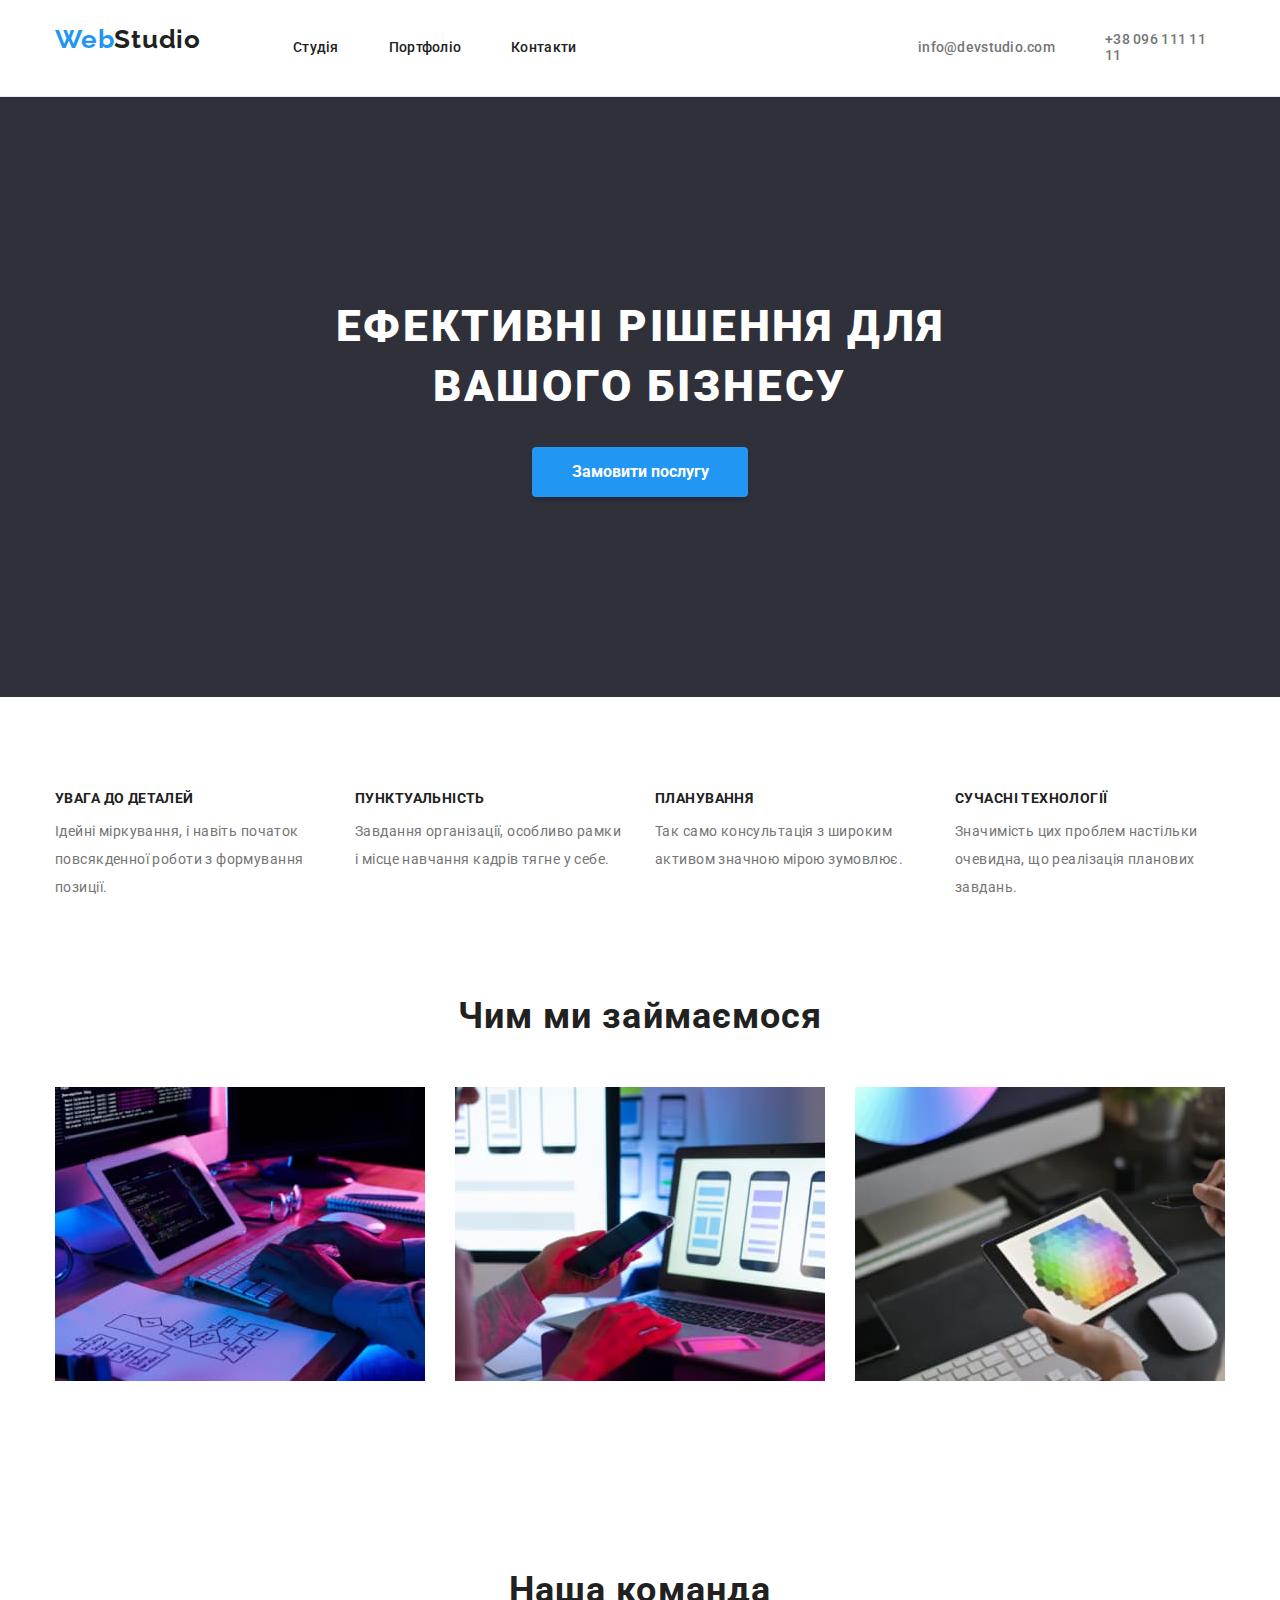
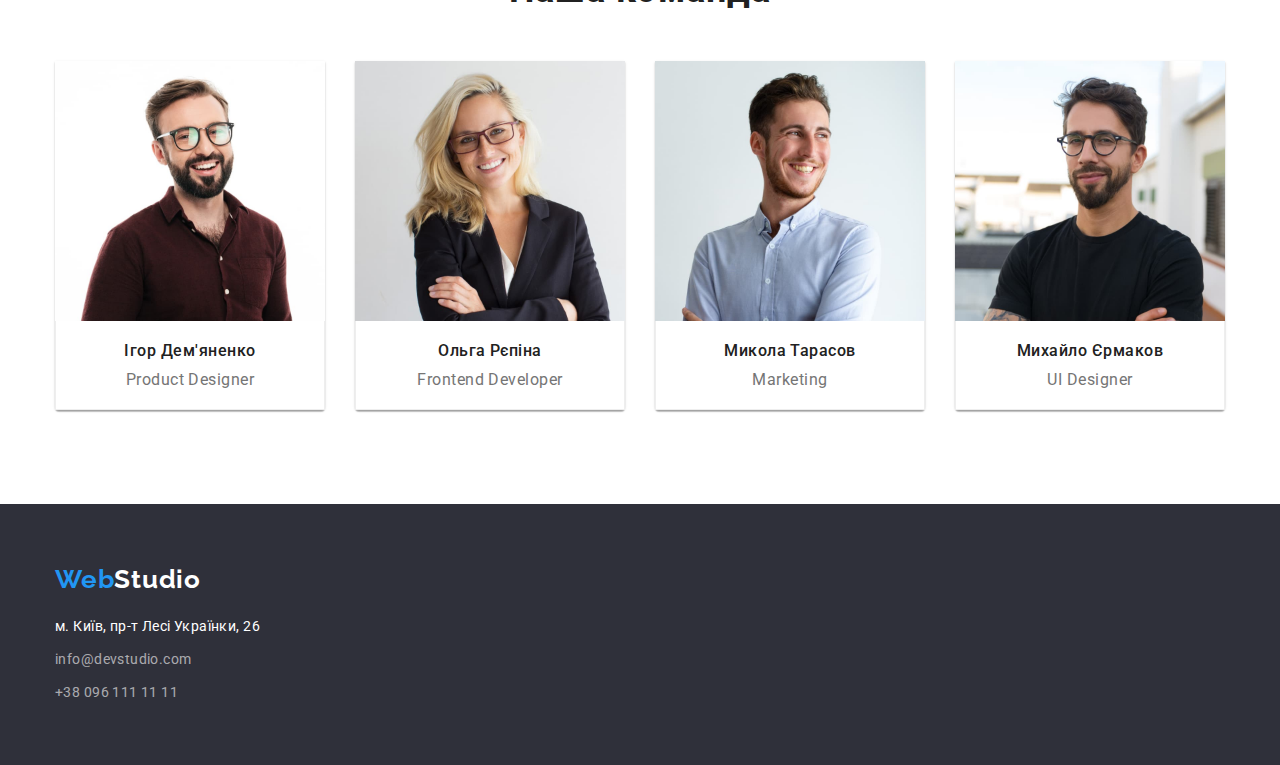
==== commit 4f491ca4: "does 4th attempt" ====
--- a/index.html
+++ b/index.html
@@ -20,29 +20,31 @@
   <body>
     <!--Header-->
     <header class="page-header">
-      <div class="conteiner-header">
-        <nav class="site-nav">
+      <div class="conteiner">
+        <nav class="coneiner main-nav">
           <a href="" class="logo-header">Web<span class="studio">Studio</span></a>
           <ul class="site-nav">
-            <li class="list"><a href="./index.html" class="link">Студія</a></li>
-            <li class="list"><a href="./portfolio.html" class="link">Портфоліо</a></li>
-            <li class="list"><a href="./" class="link">Контакти</a></li>
+            <li class="item"><a href="./index.html" class="link">Студія</a></li>
+            <li class="item">
+              <a href="./portfolio.html" class="link">Портфоліо</a>
+            </li>
+            <li class="item"><a href="./" class="link">Контакти</a></li>
+          </ul>
+          <ul class="site-auth">
+            <li class="item">
+              <a href="mailto:info@devstudio.com" class="link">info@devstudio.com</a>
+            </li>
+            <li class="item">
+              <a href="tel:+380961111111" class="link">+38 096 111 11 11</a>
+            </li>
           </ul>
         </nav>
-        <ul class="site-auth">
-          <li class="list">
-            <a href="mailto:info@devstudio.com" class="auth-nav">info@devstudio.com</a>
-          </li>
-          <li class="list">
-            <a href="tel:+380961111111" class="auth-nav">+38 096 111 11 11</a>
-          </li>
-        </ul>
       </div>
     </header>
     <!--Main-->
     <main>
       <section class="section-hero">
-        <div class="conteiner-hero">
+        <div class="conteiner">
           <h1 class="main-title">Ефективні рішення для вашого бізнесу</h1>
           <button type="button" class="order-button">Замовити послугу</button>
         </div>
@@ -52,27 +54,25 @@
         <div class="conteiner">
           <h2 class="visually-hidden">Наші переваги</h2>
           <ul class="features">
-            <li class="list">
-              <h3 class="section-subtitle">УВАГА ДО ДЕТАЛЕЙ</h3>
-              <p class="section-text">
+            <li class="item">
+              <h3 class="subtitle">УВАГА ДО ДЕТАЛЕЙ</h3>
+              <p class="text">
                 Ідейні міркування, і навіть початок повсякденної роботи з формування позиції.
               </p>
             </li>
-            <li class="list">
-              <h3 class="section-subtitle">ПУНКТУАЛЬНІСТЬ</h3>
-              <p class="section-text">
+            <li class="item">
+              <h3 class="subtitle">ПУНКТУАЛЬНІСТЬ</h3>
+              <p class="text">
                 Завдання організації, особливо рамки і місце навчання кадрів тягне у себе.
               </p>
             </li>
-            <li class="list">
-              <h3 class="section-subtitle">ПЛАНУВАННЯ</h3>
-              <p class="section-text">
-                Так само консультація з широким активом значною мірою зумовлює.
-              </p>
+            <li class="item">
+              <h3 class="subtitle">ПЛАНУВАННЯ</h3>
+              <p class="text">Так само консультація з широким активом значною мірою зумовлює.</p>
             </li>
-            <li class="list">
-              <h3 class="section-subtitle">СУЧАСНІ ТЕХНОЛОГІЇ</h3>
-              <p class="section-text">
+            <li class="item">
+              <h3 class="subtitle">СУЧАСНІ ТЕХНОЛОГІЇ</h3>
+              <p class="text">
                 Значимість цих проблем настільки очевидна, що реалізація планових завдань.
               </p>
             </li>
@@ -82,63 +82,48 @@
       <!--Чим ми займаємось-->
       <section class="section-activities">
         <div class="conteiner">
-          <h2 class="section-title">Чим ми займаємося</h2>
+          <h2 class="title">Чим ми займаємося</h2>
           <ul class="activities">
-            <li class="activities-list">
-              <img
-                src="./images/box1.jpg"
-                alt="фото 1 робота в студії"
-                width="370"
-                class="example1"
-              />
+            <li class="item">
+              <img src="./images/box1.jpg" alt="фото 1 робота в студії" width="370" class="photo" />
             </li>
-            <li class="activities-list">
-              <img
-                src="./images/box2.jpg"
-                alt="фото 2 робота в студії"
-                width="370"
-                class="example2"
-              />
+            <li class="item">
+              <img src="./images/box2.jpg" alt="фото 2 робота в студії" width="370" class="photo" />
             </li>
-            <li class="activities-list">
-              <img
-                src="./images/box3.jpg"
-                alt="фото 3 робота в студії"
-                width="370"
-                class="example3"
-              />
+            <li class="item">
+              <img src="./images/box3.jpg" alt="фото 3 робота в студії" width="370" class="photo" />
             </li>
           </ul>
         </div>
       </section>
       <!--Наша команда-->
       <section class="section-staff">
-        <div class="conteiner-staff">
-          <h2 class="section-title">Наша команда</h2>
+        <div class="conteiner">
+          <h2 class="title">Наша команда</h2>
           <ul class="staff">
-            <li class="staff-list">
-              <img src="./images/person1.jpg" alt="фото співробітника" width="270" />
+            <li class="item">
+              <img src="./images/person1.jpg" alt="фото співробітника" width="270" class="photo" />
               <div class="card-text">
                 <h3 class="staff-name">Ігор Дем'яненко</h3>
                 <p class="position">Product Designer</p>
               </div>
             </li>
-            <li class="staff-list">
-              <img src="./images/person2.jpg" alt="фото співробітника" width="270" />
+            <li class="item">
+              <img src="./images/person2.jpg" alt="фото співробітника" width="270" class="photo" />
               <div class="card-text">
                 <h3 class="staff-name">Ольга Рєпіна</h3>
                 <p class="position">Frontend Developer</p>
               </div>
             </li>
-            <li class="staff-list">
-              <img src="./images/person3.jpg" alt="фото співробітника" width="270" />
+            <li class="item">
+              <img src="./images/person3.jpg" alt="фото співробітника" width="270" class="photo" />
               <div class="card-text">
                 <h3 class="staff-name">Микола Тарасов</h3>
                 <p class="position">Marketing</p>
               </div>
             </li>
-            <li class="staff-list">
-              <img src="./images/person4.jpg" alt="фото співробітника" width="270" />
+            <li class="item">
+              <img src="./images/person4.jpg" alt="фото співробітника" width="270" class="photo" />
               <div class="card-text">
                 <h3 class="staff-name">Михайло Єрмаков</h3>
                 <p class="position">UI Designer</p>
@@ -149,18 +134,18 @@
       </section>
     </main>
     <footer class="page-footer">
-      <div class="conteiner-footer">
+      <div class="conteiner">
         <a href="./" class="logo-footer">Web<span class="studio">Studio</span></a>
         <address class="address">
           <ul class="address-list">
-            <li class="list">
+            <li class="item">
               <a
                 href="https://www.google.com/maps/d/u/0/viewer?mid=10uSM3H-mIU3GznYo2szRIEphczw&hl=en_US&ll=50.42732700000001%2C30.538092&z=17"
                 class="place"
                 >м. Київ, пр-т Лесі Українки, 26</a
               >
             </li>
-            <li class="list">
+            <li class="item">
               <a href="mailto:info@devstudio.com" class="email">info@devstudio.com</a>
             </li>
             <li class="list"><a href="tel:+380961111111" class="phone">+38 096 111 11 11</a></li>
--- a/css/styles.css
+++ b/css/styles.css
@@ -13,7 +13,7 @@
 body {
     font-family: Roboto,sans-serif;
     font-style: normal;
-        font-weight: 400;
+    font-weight: 400;
     color:var(--primary-text-color);
 }
 h1,
@@ -25,47 +25,30 @@
         margin: 0;
 }
 .conteiner {
+        margin: 0 auto; 
         width: 1200px;
-        padding: 0 15px; 
-        margin: 0 auto;        
-}
-
-.section {
-        width: auto;
-        display: flex;
-}
-.section-features {
-        width: auto;
-        padding-top: 94px;
-        padding-bottom: 94px;
-}
-.section-activities {
-        width: auto;
-        padding-bottom: 94px;
-}
-.section-staff {
-        padding-bottom: 94px;
-}
-.section-portfolio {
-        width: auto;
-        padding: 94px 0;
-}
-.section-hero {
-        width: auto;
-        background-color: #2F303A;
-}
+        padding-left: 15px;
+        padding-right: 15px;
+}
+
+
 /*Навігація*/
 .page-header {
+        margin: 0 auto;
+        width: 100%;
         border-bottom: 1px solid #ECECEC;
 }
-.conteiner-header {
-        display: flex;
-        margin: 0 auto;
-        padding: 0 15px;
-        width: 1200px;     
+.main-nav {
+        display: flex;
+        justify-content: center;
+        padding: 0 auto;
 }
 .logo-header {
         display: flex;
+        width: 145px;
+        margin-right: 93px;
+        padding-top: 24px;
+        padding-bottom: 25px;
         font-family: 'Raleway';
         font-style: normal;
         font-weight: 700;
@@ -73,27 +56,31 @@
         line-height: 31px;
         letter-spacing: 0.03em;
         color: var(--button-active-color);
-        text-shadow: 0px 4px 4px rgba(0, 0, 0, 0.25);
-        text-decoration: none;
-        margin-right: 93px;
+        text-decoration: none;
 }
 .logo-header .logo-footer:hover {
         color: var(--button-active-color);
 }
-.page-header .studio {
-        color: var(--primary-text-color);
-        margin-right: 0;
+ .page-header .studio {
+        color: var(--primary-text-color); 
 }
 .site-nav {
         display: flex;
         align-items: center;
+        width: 281px;
+        padding-left: 0;
         margin-left: 0;
-        padding-left: 0;     
-}
-.site-nav .list:not(:last-child) {
-        margin-right: 50px;       
-}
-.site-nav .list+ .list {
+        margin-right: 344px;
+        list-style: none; 
+}
+.site-nav .item {
+        display: flex;
+        display: block;
+}
+.site-nav .item:not(:last-child) {
+        margin-right: 50px;
+}
+.site-nav .item+.item {
         margin-left: 0;
 }
 .site-nav .link {
@@ -105,7 +92,7 @@
         color: var(--primary-text-color);
         text-decoration: none;
         padding-top: 32px;
-        padding-bottom: 32px;
+        padding-bottom: 32px;       
 }
 .site-nav .link:hover,
 .site-nav .link:focus,
@@ -116,8 +103,9 @@
         color: var(--button-active-color);
 }
 /*Контакти*/
-.auth-nav {
-        display: block;
+.site-auth .link {
+        display: block;
+        padding: 32px 0;
         color: var(--accent-text-color);
         font-size: 14px;
         line-height: 1.14;
@@ -125,44 +113,47 @@
         letter-spacing: 0.02em;
         text-decoration: none;
 }
-.auth-nav:hover,
-.auth-nav:focus {
+.site-auth .item {
+        list-style: none;
+}
+.site-auth .link:hover,
+.site-auth .link:focus {
         color:var(--button-active-color);
 }
 .site-auth {
-        display:flex;
+        display: flex;
+        align-items: center;
+        padding: 0;
         margin-left: auto;
-        align-items: center;
-}
-.site-auth .list + .list {
+}
+.site-auth .item + .item {
         margin-left: 50px;
-}
+} 
 /*Головна сторінка*/
-.conteiner-hero {
-        display: flex;
-        flex-direction: column;
-        width: 1200px;
-        height: 600px;
-        padding: 200px 15px 260px 15px;
-        margin: 0 auto;
-        align-items: center;
-}
+.section-hero {
+        width: 100%;
+        text-align: center;
+        padding-top: 200px;
+        padding-bottom: 200px;
+        background-color: #2F303A;
+         }      
 .main-title {
-        display: flex;
-        margin-bottom: 30px;
+        display: block;
+        text-align: center;
+        margin: 0 auto 30px auto;
+        width: 696px;
+        height: 120px;
         width: 696px;
         font-weight: 900;
         font-size: 44px;
         line-height: 1.36;
-        text-align: center;
-        align-items: center;
         letter-spacing: 0.06em;
         text-transform: uppercase;
          color: var(--aditional-color);
-        border: 1px solid #000000;
+        /* border: 1px solid #000000; */
 }
 .order-button {
-        display: block;
+        margin: 0 auto;
         min-width: 216px;
         height: 50px;
         padding: 10px 32px;
@@ -174,6 +165,7 @@
         color: var(--aditional-color);
         background: #2196F3;
         box-shadow: 0px 4px 4px rgba(0, 0, 0, 0.15);
+        border: 0;
         border-radius: 4px;
         cursor: pointer;
 }
@@ -185,25 +177,24 @@
         border-radius: 4px;
         color: var(--aditional-color);
 }
-.section-title {
-        font-weight: 700;
-        font-size: 36px;
-        line-height: 1.17;
-        text-align: center;
-        letter-spacing: 0.03em;
-        color: var(--primary-text-color);
-        margin-bottom: 50px;
-}
-.section-subtitle {
+ 
+/* section-features */
+.section-features {
+        width: 100%;
+        padding-top: 94px;
+        padding-bottom: 94px;
+        width: auto;
+}
+.features .subtitle {
+        margin-bottom: 10px;
         font-weight: 700;
         font-size: 14px;
         line-height: 1.14;
         letter-spacing: 0.03em;
         text-transform: uppercase;
         color: var(--primary-text-color);
-        margin-bottom: 10px;
-}
-.section-text {
+}
+.features .text {
         font-size: 14px;
         line-height: 2;
         letter-spacing: 0.03em;
@@ -225,47 +216,86 @@
         display: flex;
         padding: 0;
 }
-.features:not(:last-child) {
+.features .item {
+        list-style: none;
+        flex-basis: 270px;
+}
+.features .item:not(:last-child) {
         margin-right: 30px;
 }
+/* section-activities */
+.section-activities {
+        width: 100%;
+        padding-bottom: 94px;
+        width: auto;
+         }
 .activities {
         display: flex;
         padding: 0;
 }
-.activities-list:not(:last-child) {
-        margin-right: 30px;
-}
-.activities-list {
-        display: block;
-        display: flex;
-        list-style: none;
-}
-.example1,
-.example2,
-.example3 {
+.section-activities .title {
+        display: block;
+        display: flex;
+        justify-content: center;
+        min-width: 366px;
+        font-weight: 700;
+        font-size: 36px;
+        line-height: 1.17;
+        letter-spacing: 0.03em;
+        color: var(--primary-text-color);
+        margin-bottom: 50px;
+}
+.activities .item {
+        display: flex;
+        min-width: 370px;
+        list-style: none;
+}
+  .section-activities .photo {
+        display: block;
         max-width: 100%;
         height: auto;
-        display: block;
-        display: flex;
-}     
-.conteiner-staff {
-        width: 1200px;
-        padding: 0 15px;
-        margin: 0 auto;
+        margin: 0;
+
+}
+.section-activities .item:not(:last-child) {
+         margin-right: 30px; 
+}
+/* section staff     */
+.section-staff {
+        width: 100%;
+        padding-bottom: 94px;
+        padding-top: 94px;
+        width: auto;
+}
+.section-staff .title {
+        display: block;
+        display: flex;
+        justify-content: center;
+        min-width: 366px;
+        font-weight: 700;
+        font-size: 36px;
+        line-height: 1.17;
+        letter-spacing: 0.03em;
+        color: var(--primary-text-color);
+        margin-bottom: 50px;
 }
 .staff {
         display: flex;
         padding: 0;
 }
-.staff-list:not(:last-child) {
+.staff .item:not(:last-child) {
         margin-right: 30px;
 }
-.staff-list {
+.staff .item {
         list-style: none;
         background: var(--aditional-color);
         box-shadow: 0px 1px 3px rgba(0, 0, 0, 0.12), 0px 1px 1px rgba(0, 0, 0, 0.14), 0px 2px 1px rgba(0, 0, 0, 0.2);
         border-radius: 0px 0px 4px 4px;
 }
+.staff .photo {
+        display: block;
+        max-width: 100%;
+}
 .card-text {
         padding-top: 30px;
         padding-bottom: 30px;
@@ -279,7 +309,6 @@
         text-align: center;
         letter-spacing: 0.03em;
         color: var(--primary-text-color);
-        margin-top: 30px;
         margin-bottom: 10px;
 }
 .position {
@@ -290,18 +319,15 @@
         line-height: 1.19;
         text-align: center;
         letter-spacing: 0.03em;
-        margin-bottom: 30px;
         color: var(--accent-text-color);
 }
 /*Footer*/
 .page-footer {
-        padding: 60px 15px 60px 15px;
-        width: 1200px;
-        margin: 0 auto;
+        padding-bottom: 60px;
+        padding-top: 60px;
         background-color: #2F303A;
 }
 .logo-footer {
-        display: flex;
         font-family: 'Raleway';
         font-style: normal;
         font-weight: 700;
@@ -309,17 +335,19 @@
         line-height: 31px;
         letter-spacing: 0.03em;
         color: var(--button-active-color);
-        text-shadow: 0px 4px 4px rgba(0, 0, 0, 0.25);
         text-decoration: none;
 }
 .page-footer .studio {
         color: var(--aditional-color);
+}
+.address {
+        margin-top: 20px;
 }
 .address-list {
         padding-left: 0;
-        margin-top: 20px;
-}
-.list:not(:last-child) {
+        list-style: none;
+}
+.address .item:not(:last-child) {
         margin-bottom: 9px;
 }
 .place {
@@ -352,13 +380,11 @@
   color: var(--button-active-color);
 }
 /*Portfolio*/
-.conteiner-portfolio {
-        width: 1200px;
-        padding: 0 15px;
-        margin: 0 auto;
+.section-portfolio {
+        width: 100%;
+        padding: 94px 0;
 }
 .filter {
-        margin-right: 8px;
         padding: 6px 22px;
         font-family: Roboto;
         font-weight: 500;
@@ -371,7 +397,6 @@
         border-width: 0;
 }
 .filter-all {
-        margin-right: 8px;
         padding: 6px 25px;
         font-family: Roboto;
         font-weight: 500;
@@ -379,6 +404,7 @@
         line-height: 1.63;
         letter-spacing: 0.03em;
         background-color: var(--button-active-color);
+        color: var(--aditional-color);
         box-shadow: 0px 3px 1px rgba(0, 0, 0, 0.1), 0px 1px 2px rgba(0, 0, 0, 0.08), 0px 2px 2px rgba(0, 0, 0, 0.12);
         border-radius: 4px;
         border: 0;
@@ -389,8 +415,12 @@
         padding: 0; 
         margin-bottom: 50px;
 }
-.list {
-        list-style: none;
+.filters .list { 
+        list-style: none;
+        margin-right: 8px;
+}
+.filters .list:last-child {
+        margin-right: 0;
 }
 .filter:hover,
 .filter:focus,
@@ -408,28 +438,28 @@
 .button {
         cursor: pointer;
 }
-.conteiner-examples {
+.examples {
         width: 1170px;
         display: flex;
         flex-wrap: wrap;
         gap: 30px;
         align-items: center;
         margin: 0 auto;
-}
-.list-examples {
+        list-style: none;
+}  
+.item .examples {
         flex-basis: calc((100% - 60px) / 3);
         background-color: var(--aditional-color);
-        list-style: none;    
 }
 .photo {
         display: flex;
 }
-.example-text {
+.card-text {
         padding: 20px 24px;
         border: 1px solid #EEEEEE;
         border-top: 0;
 }
-.examples h2 {
+.examples h2 {  
         margin-bottom: 4px;
         font-weight: 700;
         font-size: 18px;
@@ -438,7 +468,7 @@
         color: var(--primary-text-color);
         text-decoration: none;
 }
-.examples p {
+.examples p { 
         font-size: 16px;
         line-height: 1.88;
         letter-spacing: 0.03em;
